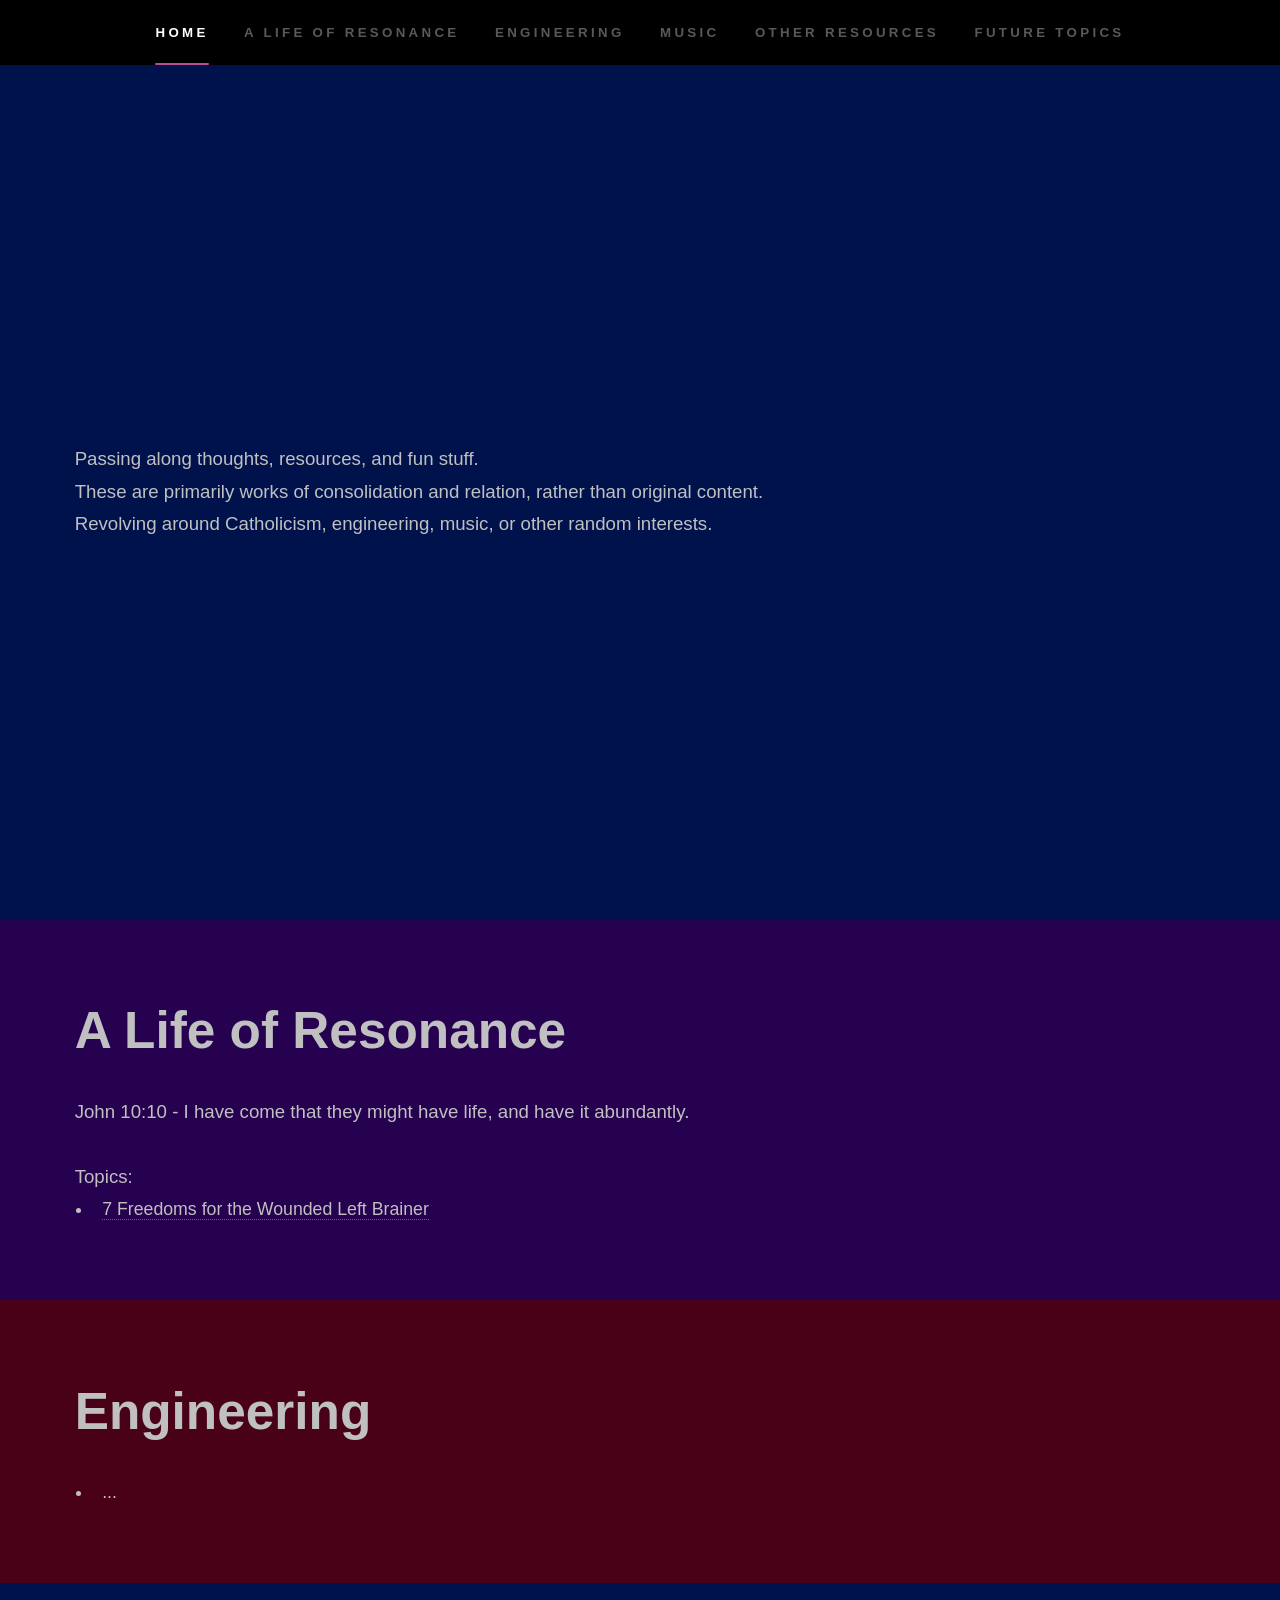
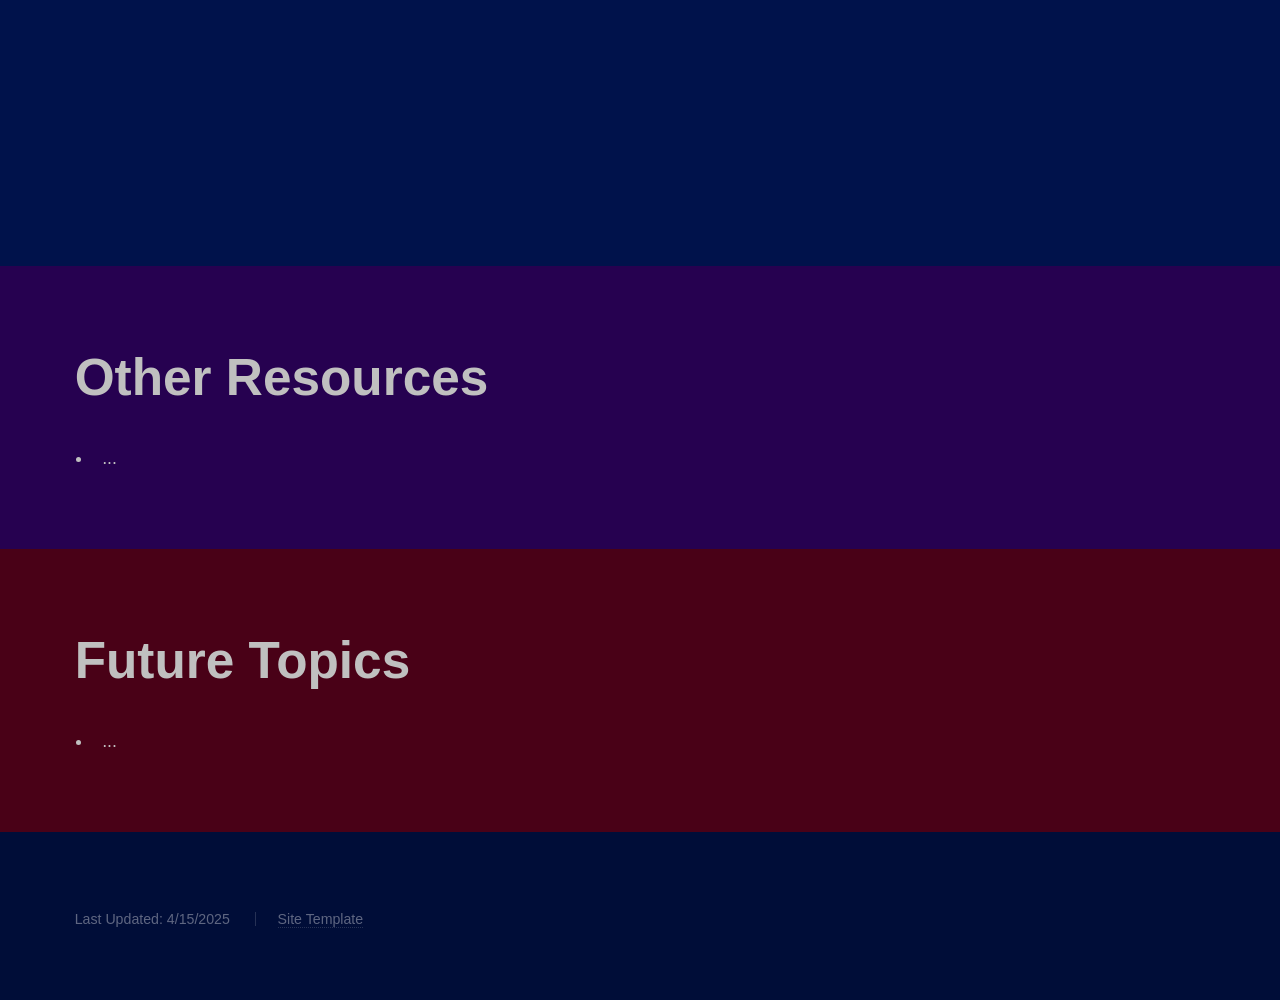
==== index.html @ bb95d7f4 "website skeleton" ====
<!DOCTYPE HTML>
<html>

<head>
    <title> Ben Pinzone </title>
    <meta charset="utf-8" />
    <meta name="viewport" content="width=device-width, initial-scale=1, user-scalable=no" />
    <link rel="stylesheet" href="assets/css/main.css" />
    <noscript><link rel="stylesheet" href="assets/css/noscript.css" /></noscript>
</head>

<body class="is-preload">

    <!-- Sidebar -->
    <section id="sidebar">
        <div class="inner">
            <nav>
                <ul>
                    <li><a href="#Home">Home</a></li>
                    <li><a href="#A_life_of_resonance">A Life of Resonance</a></li>
                    <li><a href="#Engineering">Engineering</a></li>
                    <li><a href="#Music">Music</a></li>
                    <li><a href="#Other_resources">Other Resources</a></li>
                    <li><a href="#Future_topics">Future Topics</a></li>
                </ul>
            </nav>
        </div>
    </section>

    <!-- Wrapper -->
    <div id="wrapper">

        <!-- Home -->
        <section id="Home" class="wrapper style2 fullscreen fade-up">
            <div class="inner">
                <p style="text-align:justify;">
                    Passing along thoughts, resources, and fun stuff.
                    <br> These are primarily works of consolidation and relation, rather than original content.
                    <br> Revolving around Catholicism, engineering, music, or other random interests.
                </p>
            </div>
        </section>

        <!-- A Life of Resonance -->
        <section id="A_life_of_resonance" class="wrapper style1 spotlights">
            <div class="inner">

                <h1>A Life of Resonance</h1>
                John 10:10 - I have come that they might have life, and have it abundantly.
                <br>
                <br> Topics:
                <ul>
                    <li>
                        <a target="_blank" href="./a_life_of_resonance/7_freedoms_for_the_wounded_left_brainer/index.html">
							7 Freedoms for the Wounded Left Brainer
						</a>
                    </li>
                </ul>

            </div>
        </section>

        <!-- Engineering -->
        <section id="Engineering" class="wrapper style3 fade-up">
            <div class="inner">
                <h1>Engineering</h1>

                <ul>
                    <li>...</li>
                </ul>

            </div>
        </section>

        <!-- Music -->
        <section id="Music" class="wrapper style2 fade-up">
            <div class="inner">
                <h1>Music</h3>

                    <ul>
                        <li>...</li>
                    </ul>

            </div>
        </section>

        <!-- Other Resources -->
        <section id="Other_resources" class="wrapper style1 fade-up">
            <div class="inner">
                <h1>Other Resources</h3>

                    <ul>
                        <li>...</li>
                    </ul>

            </div>
        </section>

        <!-- Future Tops -->
        <section id="Future_topics" class="wrapper style3 fade-up">
            <div class="inner">
                <h1>Future Topics</h3>

                    <ul>
                        <li>...</li>
                    </ul>

            </div>
        </section>


    </div>

    <!-- Footer -->
    <footer id="footer" class="wrapper style2-alt">
        <div class="inner">
            <ul class="menu">
                <li>Last Updated: 4/15/2025</li>
                <li> <a target="_blank" href="https://html5up.net/hyperspace"> Site Template </a> </li>
            </ul>
        </div>
    </footer>

    <!-- Scripts -->
    <script src="assets/js/jquery.min.js"></script>
    <script src="assets/js/jquery.scrollex.min.js"></script>
    <script src="assets/js/jquery.scrolly.min.js"></script>
    <script src="assets/js/browser.min.js"></script>
    <script src="assets/js/breakpoints.min.js"></script>
    <script src="assets/js/util.js"></script>
    <script src="assets/js/main.js"></script>

</body>

</html>
---- assets/css/main.css ----
@import url(font-awesome.min.css);

/*
	Hyperspace by HTML5 UP
	html5up.net | @ajlkn
	Free for personal and commercial use under the CCA 3.0 license (html5up.net/license)
*/

html, body, div, span, applet, object,
iframe, h1, h2, h3, h4, h5, h6, p, blockquote,
pre, a, abbr, acronym, address, big, cite,
code, del, dfn, em, img, ins, kbd, q, s, samp,
small, strike, strong, sub, sup, tt, var, b,
u, i, center, dl, dt, dd, ol, ul, li, fieldset,
form, label, legend, table, caption, tbody,
tfoot, thead, tr, th, td, article, aside,
canvas, details, embed, figure, figcaption,
footer, header, hgroup, menu, nav, output, ruby,
section, summary, time, mark, audio, video {
	margin: 0;
	padding: 0;
	border: 0;
	font-size: 100%;
	font: inherit;
	vertical-align: baseline;}

li{
	font-size:95%;
}
p {
	text-align: justify
}

article, aside, details, figcaption, figure,
footer, header, hgroup, menu, nav, section {
	display: block;}

body {
	line-height: 1;
}

ol, ul {
	list-style: none;
}

blockquote, q {
	quotes: none;
}

	blockquote:before, blockquote:after, q:before, q:after {
		content: '';
		content: none;
	}

table {
	border-collapse: collapse;
	border-spacing: 0;
}

body {
	-webkit-text-size-adjust: none;
}

mark {
	background-color: transparent;
	color: inherit;
}

input::-moz-focus-inner {
	border: 0;
	padding: 0;
}

input, select, textarea {
	-moz-appearance: none;
	-webkit-appearance: none;
	-ms-appearance: none;
	appearance: none;
}

/* Basic */

	@-ms-viewport {
		width: device-width;
	}

	body {
		-ms-overflow-style: scrollbar;
	}

	@media screen and (max-width: 480px) {

		html, body {
			min-width: 320px;
		}

	}

	html {
		box-sizing: border-box;
	}

	*, *:before, *:after {
		box-sizing: inherit;
	}

	body {
		background: #000000;
	}

		body.is-preload *, body.is-preload *:before, body.is-preload *:after {
			-moz-animation: none !important;
			-webkit-animation: none !important;
			-ms-animation: none !important;
			animation: none !important;
			-moz-transition: none !important;
			-webkit-transition: none !important;
			-ms-transition: none !important;
			transition: none !important;
		}

/* Type */
/* BODY FONT Color */
	body, input, select, textarea {
		color: #c0c0c0;
		font-family: Arial, Helvetica, sans-serif;
		font-size: 16.5pt;
		font-weight: normal;
		line-height: 1.75;
	}

		@media screen and (max-width: 1680px) {

			body, input, select, textarea {
				font-size: 15pt;
			}

		}

		@media screen and (max-width: 1280px) {

			body, input, select, textarea {
				font-size: 14pt;
			}

		}

		@media screen and (max-width: 360px) {

			body, input, select, textarea {
				font-size: 13pt;
			}

		}

	a {
		-moz-transition: color 0.2s ease, border-bottom-color 0.2s ease;
		-webkit-transition: color 0.2s ease, border-bottom-color 0.2s ease;
		-ms-transition: color 0.2s ease, border-bottom-color 0.2s ease;
		transition: color 0.2s ease, border-bottom-color 0.2s ease;
		border-bottom: dotted 1px rgba(255, 255, 255, 0.35);
		color: inherit;
		text-decoration: none;
	}

		a:hover {
			border-bottom-color: transparent;
			color: #ffffff;
		}

	strong, b {
		color: #c0c0c0;
		font-weight: bold;
	}

	em, i {
		font-style: italic;
	}

	p {
		margin: 0 0 2em 0;
	}

	h1, h2, h3, h4, h5, h6 {
		color: #c0c0c0;
		font-weight: bold;
		line-height: 1.5;
		margin: 0 0 0.5em 0;
	}

		h1 a, h2 a, h3 a, h4 a, h5 a, h6 a {
			color: inherit;
			text-decoration: none;
		}

	h1 {
		font-size: 2.75em;
	}

		h1.major {
			margin: 0 0 1.3em 0;
			position: relative;
			padding-bottom: 0.35em;
		}

			h1.major:after {
				background-image: -moz-linear-gradient(to right, #5e42a6, #b74e91);
				background-image: -webkit-linear-gradient(to right, #5e42a6, #b74e91);
				background-image: -ms-linear-gradient(to right, #5e42a6, #b74e91);
				background-image: linear-gradient(to right, #5e42a6, #b74e91);
				-moz-transition: max-width 0.2s ease;
				-webkit-transition: max-width 0.2s ease;
				-ms-transition: max-width 0.2s ease;
				transition: max-width 0.2s ease;
				border-radius: 0.2em;
				bottom: 0;
				content: '';
				height: 0.05em;
				position: absolute;
				right: 0;
				width: 100%;
			}

	h2 {
		font-size: 1.5em;
	}

	h3 {
		font-size: 1.1em;
	}

	h4 {
		font-size: 1em;
	}

	h5 {
		font-size: 0.8em;
	}

	h6 {
		font-size: 0.6em;
	}

	@media screen and (max-width: 736px) {

		h1 {
			font-size: 2em;
		}

		h2 {
			font-size: 1.25em;
		}

		h3 {
			font-size: 1em;
		}

		h4 {
			font-size: 0.8em;
		}

		h5 {
			font-size: 0.6em;
		}

		h6 {
			font-size: 0.6em;
		}

	}

	sub {
		font-size: 0.8em;
		position: relative;
		top: 0.5em;
	}

	sup {
		font-size: 0.8em;
		position: relative;
		top: -0.5em;
	}

	blockquote {
		border-left: solid 4px rgba(255, 255, 255, 0.15);
		font-style: italic;
		margin: 0 0 2em 0;
		padding: 0.5em 0 0.5em 2em;
	}

	code {
		background: rgba(255, 255, 255, 0.05);
		border-radius: 0.25em;
		border: solid 1px rgba(255, 255, 255, 0.15);
		font-family: "Courier New", monospace;
		font-size: 0.9em;
		margin: 0 0.25em;
		padding: 0.25em 0.65em;
	}

	pre {
		-webkit-overflow-scrolling: touch;
		font-family: "Courier New", monospace;
		font-size: 0.9em;
		margin: 0 0 2em 0;
	}

		pre code {
			display: block;
			line-height: 1.75em;
			padding: 1em 1.5em;
			overflow-x: auto;
		}

	hr {
		border: 0;
		border-bottom: solid 1px rgba(255, 255, 255, 0.15);
		margin: 2em 0;
	}

		hr.major {
			margin: 3em 0;
		}

	.align-left {
		text-align: left;
	}

	.align-center {
		text-align: center;
	}

	.align-right {
		text-align: right;
	}

/* Row */

	.row {
		display: flex;
		flex-wrap: wrap;
		box-sizing: border-box;
		align-items: stretch;
	}

		.row > * {
			box-sizing: border-box;
		}

		.row.gtr-uniform > * > :last-child {
			margin-bottom: 0;
		}

		.row.aln-left {
			justify-content: flex-start;
		}

		.row.aln-center {
			justify-content: center;
		}

		.row.aln-right {
			justify-content: flex-end;
		}

		.row.aln-top {
			align-items: flex-start;
		}

		.row.aln-middle {
			align-items: center;
		}

		.row.aln-bottom {
			align-items: flex-end;
		}

		.row > .imp {
			order: -1;
		}

		.row > .col-1 {
			width: 8.3333333333%;
		}

		.row > .off-1 {
			margin-left: 8.3333333333%;
		}

		.row > .col-2 {
			width: 16.6666666667%;
		}

		.row > .off-2 {
			margin-left: 16.6666666667%;
		}

		.row > .col-3 {
			width: 25%;
		}

		.row > .off-3 {
			margin-left: 25%;
		}

		.row > .col-4 {
			width: 33.3333333333%;
		}

		.row > .off-4 {
			margin-left: 33.3333333333%;
		}

		.row > .col-5 {
			width: 41.6666666667%;
		}

		.row > .off-5 {
			margin-left: 41.6666666667%;
		}

		.row > .col-6 {
			width: 50%;
		}

		.row > .off-6 {
			margin-left: 50%;
		}

		.row > .col-7 {
			width: 58.3333333333%;
		}

		.row > .off-7 {
			margin-left: 58.3333333333%;
		}

		.row > .col-8 {
			width: 66.6666666667%;
		}

		.row > .off-8 {
			margin-left: 66.6666666667%;
		}

		.row > .col-9 {
			width: 75%;
		}

		.row > .off-9 {
			margin-left: 75%;
		}

		.row > .col-10 {
			width: 83.3333333333%;
		}

		.row > .off-10 {
			margin-left: 83.3333333333%;
		}

		.row > .col-11 {
			width: 91.6666666667%;
		}

		.row > .off-11 {
			margin-left: 91.6666666667%;
		}

		.row > .col-12 {
			width: 100%;
		}

		.row > .off-12 {
			margin-left: 100%;
		}

		.row.gtr-0 {
			margin-top: 0;
			margin-left: 0em;
		}

			.row.gtr-0 > * {
				padding: 0 0 0 0em;
			}

			.row.gtr-0.gtr-uniform {
				margin-top: 0em;
			}

				.row.gtr-0.gtr-uniform > * {
					padding-top: 0em;
				}

		.row.gtr-25 {
			margin-top: 0;
			margin-left: -0.375em;
		}

			.row.gtr-25 > * {
				padding: 0 0 0 0.375em;
			}

			.row.gtr-25.gtr-uniform {
				margin-top: -0.375em;
			}

				.row.gtr-25.gtr-uniform > * {
					padding-top: 0.375em;
				}

		.row.gtr-50 {
			margin-top: 0;
			margin-left: -0.75em;
		}

			.row.gtr-50 > * {
				padding: 0 0 0 0.75em;
			}

			.row.gtr-50.gtr-uniform {
				margin-top: -0.75em;
			}

				.row.gtr-50.gtr-uniform > * {
					padding-top: 0.75em;
				}

		.row {
			margin-top: 0;
			margin-left: -1.5em;
		}

			.row > * {
				padding: 0 0 0 1.5em;
			}

			.row.gtr-uniform {
				margin-top: -1.5em;
			}

				.row.gtr-uniform > * {
					padding-top: 1.5em;
				}

		.row.gtr-150 {
			margin-top: 0;
			margin-left: -2.25em;
		}

			.row.gtr-150 > * {
				padding: 0 0 0 2.25em;
			}

			.row.gtr-150.gtr-uniform {
				margin-top: -2.25em;
			}

				.row.gtr-150.gtr-uniform > * {
					padding-top: 2.25em;
				}

		.row.gtr-200 {
			margin-top: 0;
			margin-left: -3em;
		}

			.row.gtr-200 > * {
				padding: 0 0 0 3em;
			}

			.row.gtr-200.gtr-uniform {
				margin-top: -3em;
			}

				.row.gtr-200.gtr-uniform > * {
					padding-top: 3em;
				}

		@media screen and (max-width: 1680px) {

			.row {
				display: flex;
				flex-wrap: wrap;
				box-sizing: border-box;
				align-items: stretch;
			}

				.row > * {
					box-sizing: border-box;
				}

				.row.gtr-uniform > * > :last-child {
					margin-bottom: 0;
				}

				.row.aln-left {
					justify-content: flex-start;
				}

				.row.aln-center {
					justify-content: center;
				}

				.row.aln-right {
					justify-content: flex-end;
				}

				.row.aln-top {
					align-items: flex-start;
				}

				.row.aln-middle {
					align-items: center;
				}

				.row.aln-bottom {
					align-items: flex-end;
				}

				.row > .imp-xlarge {
					order: -1;
				}

				.row > .col-1-xlarge {
					width: 8.3333333333%;
				}

				.row > .off-1-xlarge {
					margin-left: 8.3333333333%;
				}

				.row > .col-2-xlarge {
					width: 16.6666666667%;
				}

				.row > .off-2-xlarge {
					margin-left: 16.6666666667%;
				}

				.row > .col-3-xlarge {
					width: 25%;
				}

				.row > .off-3-xlarge {
					margin-left: 25%;
				}

				.row > .col-4-xlarge {
					width: 33.3333333333%;
				}

				.row > .off-4-xlarge {
					margin-left: 33.3333333333%;
				}

				.row > .col-5-xlarge {
					width: 41.6666666667%;
				}

				.row > .off-5-xlarge {
					margin-left: 41.6666666667%;
				}

				.row > .col-6-xlarge {
					width: 50%;
				}

				.row > .off-6-xlarge {
					margin-left: 50%;
				}

				.row > .col-7-xlarge {
					width: 58.3333333333%;
				}

				.row > .off-7-xlarge {
					margin-left: 58.3333333333%;
				}

				.row > .col-8-xlarge {
					width: 66.6666666667%;
				}

				.row > .off-8-xlarge {
					margin-left: 66.6666666667%;
				}

				.row > .col-9-xlarge {
					width: 75%;
				}

				.row > .off-9-xlarge {
					margin-left: 75%;
				}

				.row > .col-10-xlarge {
					width: 83.3333333333%;
				}

				.row > .off-10-xlarge {
					margin-left: 83.3333333333%;
				}

				.row > .col-11-xlarge {
					width: 91.6666666667%;
				}

				.row > .off-11-xlarge {
					margin-left: 91.6666666667%;
				}

				.row > .col-12-xlarge {
					width: 100%;
				}

				.row > .off-12-xlarge {
					margin-left: 100%;
				}

				.row.gtr-0 {
					margin-top: 0;
					margin-left: 0em;
				}

					.row.gtr-0 > * {
						padding: 0 0 0 0em;
					}

					.row.gtr-0.gtr-uniform {
						margin-top: 0em;
					}

						.row.gtr-0.gtr-uniform > * {
							padding-top: 0em;
						}

				.row.gtr-25 {
					margin-top: 0;
					margin-left: -0.375em;
				}

					.row.gtr-25 > * {
						padding: 0 0 0 0.375em;
					}

					.row.gtr-25.gtr-uniform {
						margin-top: -0.375em;
					}

						.row.gtr-25.gtr-uniform > * {
							padding-top: 0.375em;
						}

				.row.gtr-50 {
					margin-top: 0;
					margin-left: -0.75em;
				}

					.row.gtr-50 > * {
						padding: 0 0 0 0.75em;
					}

					.row.gtr-50.gtr-uniform {
						margin-top: -0.75em;
					}

						.row.gtr-50.gtr-uniform > * {
							padding-top: 0.75em;
						}

				.row {
					margin-top: 0;
					margin-left: -1.5em;
				}

					.row > * {
						padding: 0 0 0 1.5em;
					}

					.row.gtr-uniform {
						margin-top: -1.5em;
					}

						.row.gtr-uniform > * {
							padding-top: 1.5em;
						}

				.row.gtr-150 {
					margin-top: 0;
					margin-left: -2.25em;
				}

					.row.gtr-150 > * {
						padding: 0 0 0 2.25em;
					}

					.row.gtr-150.gtr-uniform {
						margin-top: -2.25em;
					}

						.row.gtr-150.gtr-uniform > * {
							padding-top: 2.25em;
						}

				.row.gtr-200 {
					margin-top: 0;
					margin-left: -3em;
				}

					.row.gtr-200 > * {
						padding: 0 0 0 3em;
					}

					.row.gtr-200.gtr-uniform {
						margin-top: -3em;
					}

						.row.gtr-200.gtr-uniform > * {
							padding-top: 3em;
						}

		}

		@media screen and (max-width: 1280px) {

			.row {
				display: flex;
				flex-wrap: wrap;
				box-sizing: border-box;
				align-items: stretch;
			}

				.row > * {
					box-sizing: border-box;
				}

				.row.gtr-uniform > * > :last-child {
					margin-bottom: 0;
				}

				.row.aln-left {
					justify-content: flex-start;
				}

				.row.aln-center {
					justify-content: center;
				}

				.row.aln-right {
					justify-content: flex-end;
				}

				.row.aln-top {
					align-items: flex-start;
				}

				.row.aln-middle {
					align-items: center;
				}

				.row.aln-bottom {
					align-items: flex-end;
				}

				.row > .imp-large {
					order: -1;
				}

				.row > .col-1-large {
					width: 8.3333333333%;
				}

				.row > .off-1-large {
					margin-left: 8.3333333333%;
				}

				.row > .col-2-large {
					width: 16.6666666667%;
				}

				.row > .off-2-large {
					margin-left: 16.6666666667%;
				}

				.row > .col-3-large {
					width: 25%;
				}

				.row > .off-3-large {
					margin-left: 25%;
				}

				.row > .col-4-large {
					width: 33.3333333333%;
				}

				.row > .off-4-large {
					margin-left: 33.3333333333%;
				}

				.row > .col-5-large {
					width: 41.6666666667%;
				}

				.row > .off-5-large {
					margin-left: 41.6666666667%;
				}

				.row > .col-6-large {
					width: 50%;
				}

				.row > .off-6-large {
					margin-left: 50%;
				}

				.row > .col-7-large {
					width: 58.3333333333%;
				}

				.row > .off-7-large {
					margin-left: 58.3333333333%;
				}

				.row > .col-8-large {
					width: 66.6666666667%;
				}

				.row > .off-8-large {
					margin-left: 66.6666666667%;
				}

				.row > .col-9-large {
					width: 75%;
				}

				.row > .off-9-large {
					margin-left: 75%;
				}

				.row > .col-10-large {
					width: 83.3333333333%;
				}

				.row > .off-10-large {
					margin-left: 83.3333333333%;
				}

				.row > .col-11-large {
					width: 91.6666666667%;
				}

				.row > .off-11-large {
					margin-left: 91.6666666667%;
				}

				.row > .col-12-large {
					width: 100%;
				}

				.row > .off-12-large {
					margin-left: 100%;
				}

				.row.gtr-0 {
					margin-top: 0;
					margin-left: 0em;
				}

					.row.gtr-0 > * {
						padding: 0 0 0 0em;
					}

					.row.gtr-0.gtr-uniform {
						margin-top: 0em;
					}

						.row.gtr-0.gtr-uniform > * {
							padding-top: 0em;
						}

				.row.gtr-25 {
					margin-top: 0;
					margin-left: -0.375em;
				}

					.row.gtr-25 > * {
						padding: 0 0 0 0.375em;
					}

					.row.gtr-25.gtr-uniform {
						margin-top: -0.375em;
					}

						.row.gtr-25.gtr-uniform > * {
							padding-top: 0.375em;
						}

				.row.gtr-50 {
					margin-top: 0;
					margin-left: -0.75em;
				}

					.row.gtr-50 > * {
						padding: 0 0 0 0.75em;
					}

					.row.gtr-50.gtr-uniform {
						margin-top: -0.75em;
					}

						.row.gtr-50.gtr-uniform > * {
							padding-top: 0.75em;
						}

				.row {
					margin-top: 0;
					margin-left: -1.5em;
				}

					.row > * {
						padding: 0 0 0 1.5em;
					}

					.row.gtr-uniform {
						margin-top: -1.5em;
					}

						.row.gtr-uniform > * {
							padding-top: 1.5em;
						}

				.row.gtr-150 {
					margin-top: 0;
					margin-left: -2.25em;
				}

					.row.gtr-150 > * {
						padding: 0 0 0 2.25em;
					}

					.row.gtr-150.gtr-uniform {
						margin-top: -2.25em;
					}

						.row.gtr-150.gtr-uniform > * {
							padding-top: 2.25em;
						}

				.row.gtr-200 {
					margin-top: 0;
					margin-left: -3em;
				}

					.row.gtr-200 > * {
						padding: 0 0 0 3em;
					}

					.row.gtr-200.gtr-uniform {
						margin-top: -3em;
					}

						.row.gtr-200.gtr-uniform > * {
							padding-top: 3em;
						}

		}

		@media screen and (max-width: 980px) {

			.row {
				display: flex;
				flex-wrap: wrap;
				box-sizing: border-box;
				align-items: stretch;
			}

				.row > * {
					box-sizing: border-box;
				}

				.row.gtr-uniform > * > :last-child {
					margin-bottom: 0;
				}

				.row.aln-left {
					justify-content: flex-start;
				}

				.row.aln-center {
					justify-content: center;
				}

				.row.aln-right {
					justify-content: flex-end;
				}

				.row.aln-top {
					align-items: flex-start;
				}

				.row.aln-middle {
					align-items: center;
				}

				.row.aln-bottom {
					align-items: flex-end;
				}

				.row > .imp-medium {
					order: -1;
				}

				.row > .col-1-medium {
					width: 8.3333333333%;
				}

				.row > .off-1-medium {
					margin-left: 8.3333333333%;
				}

				.row > .col-2-medium {
					width: 16.6666666667%;
				}

				.row > .off-2-medium {
					margin-left: 16.6666666667%;
				}

				.row > .col-3-medium {
					width: 25%;
				}

				.row > .off-3-medium {
					margin-left: 25%;
				}

				.row > .col-4-medium {
					width: 33.3333333333%;
				}

				.row > .off-4-medium {
					margin-left: 33.3333333333%;
				}

				.row > .col-5-medium {
					width: 41.6666666667%;
				}

				.row > .off-5-medium {
					margin-left: 41.6666666667%;
				}

				.row > .col-6-medium {
					width: 50%;
				}

				.row > .off-6-medium {
					margin-left: 50%;
				}

				.row > .col-7-medium {
					width: 58.3333333333%;
				}

				.row > .off-7-medium {
					margin-left: 58.3333333333%;
				}

				.row > .col-8-medium {
					width: 66.6666666667%;
				}

				.row > .off-8-medium {
					margin-left: 66.6666666667%;
				}

				.row > .col-9-medium {
					width: 75%;
				}

				.row > .off-9-medium {
					margin-left: 75%;
				}

				.row > .col-10-medium {
					width: 83.3333333333%;
				}

				.row > .off-10-medium {
					margin-left: 83.3333333333%;
				}

				.row > .col-11-medium {
					width: 91.6666666667%;
				}

				.row > .off-11-medium {
					margin-left: 91.6666666667%;
				}

				.row > .col-12-medium {
					width: 100%;
				}

				.row > .off-12-medium {
					margin-left: 100%;
				}

				.row.gtr-0 {
					margin-top: 0;
					margin-left: 0em;
				}

					.row.gtr-0 > * {
						padding: 0 0 0 0em;
					}

					.row.gtr-0.gtr-uniform {
						margin-top: 0em;
					}

						.row.gtr-0.gtr-uniform > * {
							padding-top: 0em;
						}

				.row.gtr-25 {
					margin-top: 0;
					margin-left: -0.375em;
				}

					.row.gtr-25 > * {
						padding: 0 0 0 0.375em;
					}

					.row.gtr-25.gtr-uniform {
						margin-top: -0.375em;
					}

						.row.gtr-25.gtr-uniform > * {
							padding-top: 0.375em;
						}

				.row.gtr-50 {
					margin-top: 0;
					margin-left: -0.75em;
				}

					.row.gtr-50 > * {
						padding: 0 0 0 0.75em;
					}

					.row.gtr-50.gtr-uniform {
						margin-top: -0.75em;
					}

						.row.gtr-50.gtr-uniform > * {
							padding-top: 0.75em;
						}

				.row {
					margin-top: 0;
					margin-left: -1.5em;
				}

					.row > * {
						padding: 0 0 0 1.5em;
					}

					.row.gtr-uniform {
						margin-top: -1.5em;
					}

						.row.gtr-uniform > * {
							padding-top: 1.5em;
						}

				.row.gtr-150 {
					margin-top: 0;
					margin-left: -2.25em;
				}

					.row.gtr-150 > * {
						padding: 0 0 0 2.25em;
					}

					.row.gtr-150.gtr-uniform {
						margin-top: -2.25em;
					}

						.row.gtr-150.gtr-uniform > * {
							padding-top: 2.25em;
						}

				.row.gtr-200 {
					margin-top: 0;
					margin-left: -3em;
				}

					.row.gtr-200 > * {
						padding: 0 0 0 3em;
					}

					.row.gtr-200.gtr-uniform {
						margin-top: -3em;
					}

						.row.gtr-200.gtr-uniform > * {
							padding-top: 3em;
						}

		}

		@media screen and (max-width: 736px) {

			.row {
				display: flex;
				flex-wrap: wrap;
				box-sizing: border-box;
				align-items: stretch;
			}

				.row > * {
					box-sizing: border-box;
				}

				.row.gtr-uniform > * > :last-child {
					margin-bottom: 0;
				}

				.row.aln-left {
					justify-content: flex-start;
				}

				.row.aln-center {
					justify-content: center;
				}

				.row.aln-right {
					justify-content: flex-end;
				}

				.row.aln-top {
					align-items: flex-start;
				}

				.row.aln-middle {
					align-items: center;
				}

				.row.aln-bottom {
					align-items: flex-end;
				}

				.row > .imp-small {
					order: -1;
				}

				.row > .col-1-small {
					width: 8.3333333333%;
				}

				.row > .off-1-small {
					margin-left: 8.3333333333%;
				}

				.row > .col-2-small {
					width: 16.6666666667%;
				}

				.row > .off-2-small {
					margin-left: 16.6666666667%;
				}

				.row > .col-3-small {
					width: 25%;
				}

				.row > .off-3-small {
					margin-left: 25%;
				}

				.row > .col-4-small {
					width: 33.3333333333%;
				}

				.row > .off-4-small {
					margin-left: 33.3333333333%;
				}

				.row > .col-5-small {
					width: 41.6666666667%;
				}

				.row > .off-5-small {
					margin-left: 41.6666666667%;
				}

				.row > .col-6-small {
					width: 50%;
				}

				.row > .off-6-small {
					margin-left: 50%;
				}

				.row > .col-7-small {
					width: 58.3333333333%;
				}

				.row > .off-7-small {
					margin-left: 58.3333333333%;
				}

				.row > .col-8-small {
					width: 66.6666666667%;
				}

				.row > .off-8-small {
					margin-left: 66.6666666667%;
				}

				.row > .col-9-small {
					width: 75%;
				}

				.row > .off-9-small {
					margin-left: 75%;
				}

				.row > .col-10-small {
					width: 83.3333333333%;
				}

				.row > .off-10-small {
					margin-left: 83.3333333333%;
				}

				.row > .col-11-small {
					width: 91.6666666667%;
				}

				.row > .off-11-small {
					margin-left: 91.6666666667%;
				}

				.row > .col-12-small {
					width: 100%;
				}

				.row > .off-12-small {
					margin-left: 100%;
				}

				.row.gtr-0 {
					margin-top: 0;
					margin-left: 0em;
				}

					.row.gtr-0 > * {
						padding: 0 0 0 0em;
					}

					.row.gtr-0.gtr-uniform {
						margin-top: 0em;
					}

						.row.gtr-0.gtr-uniform > * {
							padding-top: 0em;
						}

				.row.gtr-25 {
					margin-top: 0;
					margin-left: -0.375em;
				}

					.row.gtr-25 > * {
						padding: 0 0 0 0.375em;
					}

					.row.gtr-25.gtr-uniform {
						margin-top: -0.375em;
					}

						.row.gtr-25.gtr-uniform > * {
							padding-top: 0.375em;
						}

				.row.gtr-50 {
					margin-top: 0;
					margin-left: -0.75em;
				}

					.row.gtr-50 > * {
						padding: 0 0 0 0.75em;
					}

					.row.gtr-50.gtr-uniform {
						margin-top: -0.75em;
					}

						.row.gtr-50.gtr-uniform > * {
							padding-top: 0.75em;
						}

				.row {
					margin-top: 0;
					margin-left: -1.5em;
				}

					.row > * {
						padding: 0 0 0 1.5em;
					}

					.row.gtr-uniform {
						margin-top: -1.5em;
					}

						.row.gtr-uniform > * {
							padding-top: 1.5em;
						}

				.row.gtr-150 {
					margin-top: 0;
					margin-left: -2.25em;
				}

					.row.gtr-150 > * {
						padding: 0 0 0 2.25em;
					}

					.row.gtr-150.gtr-uniform {
						margin-top: -2.25em;
					}

						.row.gtr-150.gtr-uniform > * {
							padding-top: 2.25em;
						}

				.row.gtr-200 {
					margin-top: 0;
					margin-left: -3em;
				}

					.row.gtr-200 > * {
						padding: 0 0 0 3em;
					}

					.row.gtr-200.gtr-uniform {
						margin-top: -3em;
					}

						.row.gtr-200.gtr-uniform > * {
							padding-top: 3em;
						}

		}

		@media screen and (max-width: 480px) {

			.row {
				display: flex;
				flex-wrap: wrap;
				box-sizing: border-box;
				align-items: stretch;
			}

				.row > * {
					box-sizing: border-box;
				}

				.row.gtr-uniform > * > :last-child {
					margin-bottom: 0;
				}

				.row.aln-left {
					justify-content: flex-start;
				}

				.row.aln-center {
					justify-content: center;
				}

				.row.aln-right {
					justify-content: flex-end;
				}

				.row.aln-top {
					align-items: flex-start;
				}

				.row.aln-middle {
					align-items: center;
				}

				.row.aln-bottom {
					align-items: flex-end;
				}

				.row > .imp-xsmall {
					order: -1;
				}

				.row > .col-1-xsmall {
					width: 8.3333333333%;
				}

				.row > .off-1-xsmall {
					margin-left: 8.3333333333%;
				}

				.row > .col-2-xsmall {
					width: 16.6666666667%;
				}

				.row > .off-2-xsmall {
					margin-left: 16.6666666667%;
				}

				.row > .col-3-xsmall {
					width: 25%;
				}

				.row > .off-3-xsmall {
					margin-left: 25%;
				}

				.row > .col-4-xsmall {
					width: 33.3333333333%;
				}

				.row > .off-4-xsmall {
					margin-left: 33.3333333333%;
				}

				.row > .col-5-xsmall {
					width: 41.6666666667%;
				}

				.row > .off-5-xsmall {
					margin-left: 41.6666666667%;
				}

				.row > .col-6-xsmall {
					width: 50%;
				}

				.row > .off-6-xsmall {
					margin-left: 50%;
				}

				.row > .col-7-xsmall {
					width: 58.3333333333%;
				}

				.row > .off-7-xsmall {
					margin-left: 58.3333333333%;
				}

				.row > .col-8-xsmall {
					width: 66.6666666667%;
				}

				.row > .off-8-xsmall {
					margin-left: 66.6666666667%;
				}

				.row > .col-9-xsmall {
					width: 75%;
				}

				.row > .off-9-xsmall {
					margin-left: 75%;
				}

				.row > .col-10-xsmall {
					width: 83.3333333333%;
				}

				.row > .off-10-xsmall {
					margin-left: 83.3333333333%;
				}

				.row > .col-11-xsmall {
					width: 91.6666666667%;
				}

				.row > .off-11-xsmall {
					margin-left: 91.6666666667%;
				}

				.row > .col-12-xsmall {
					width: 100%;
				}

				.row > .off-12-xsmall {
					margin-left: 100%;
				}

				.row.gtr-0 {
					margin-top: 0;
					margin-left: 0em;
				}

					.row.gtr-0 > * {
						padding: 0 0 0 0em;
					}

					.row.gtr-0.gtr-uniform {
						margin-top: 0em;
					}

						.row.gtr-0.gtr-uniform > * {
							padding-top: 0em;
						}

				.row.gtr-25 {
					margin-top: 0;
					margin-left: -0.375em;
				}

					.row.gtr-25 > * {
						padding: 0 0 0 0.375em;
					}

					.row.gtr-25.gtr-uniform {
						margin-top: -0.375em;
					}

						.row.gtr-25.gtr-uniform > * {
							padding-top: 0.375em;
						}

				.row.gtr-50 {
					margin-top: 0;
					margin-left: -0.75em;
				}

					.row.gtr-50 > * {
						padding: 0 0 0 0.75em;
					}

					.row.gtr-50.gtr-uniform {
						margin-top: -0.75em;
					}

						.row.gtr-50.gtr-uniform > * {
							padding-top: 0.75em;
						}

				.row {
					margin-top: 0;
					margin-left: -1.5em;
				}

					.row > * {
						padding: 0 0 0 1.5em;
					}

					.row.gtr-uniform {
						margin-top: -1.5em;
					}

						.row.gtr-uniform > * {
							padding-top: 1.5em;
						}

				.row.gtr-150 {
					margin-top: 0;
					margin-left: -2.25em;
				}

					.row.gtr-150 > * {
						padding: 0 0 0 2.25em;
					}

					.row.gtr-150.gtr-uniform {
						margin-top: -2.25em;
					}

						.row.gtr-150.gtr-uniform > * {
							padding-top: 2.25em;
						}

				.row.gtr-200 {
					margin-top: 0;
					margin-left: -3em;
				}

					.row.gtr-200 > * {
						padding: 0 0 0 3em;
					}

					.row.gtr-200.gtr-uniform {
						margin-top: -3em;
					}

						.row.gtr-200.gtr-uniform > * {
							padding-top: 3em;
						}

		}

/* Box */

	.box {
		border-radius: 0.25em;
		border: solid 1px rgba(255, 255, 255, 0.15);
		margin-bottom: 2em;
		padding: 1.5em;
	}

		.box > :last-child,
		.box > :last-child > :last-child,
		.box > :last-child > :last-child > :last-child {
			margin-bottom: 0;
		}

		.box.alt {
			border: 0;
			border-radius: 0;
			padding: 0;
		}

/* Button */

	input[type="submit"],
	input[type="reset"],
	input[type="button"],
	button,
	.button {
		-moz-appearance: none;
		-webkit-appearance: none;
		-ms-appearance: none;
		appearance: none;
		-moz-transition: border-color 0.2s ease;
		-webkit-transition: border-color 0.2s ease;
		-ms-transition: border-color 0.2s ease;
		transition: border-color 0.2s ease;
		background-color: transparent;
		border: solid 1px !important;
		border-color: rgba(255, 255, 255, 0.673) !important;
		border-radius: 3em;
		color: #dadadae5 !important;
		cursor: pointer;
		display: inline-block;
		font-size: 0.6em;
		font-weight: bold;
		height: calc(4.75em + 2px);
		letter-spacing: 0.25em;
		line-height: 4.75em;
		outline: 0;
		padding: 0 3.75em;
		position: relative;
		text-align: center;
		text-decoration: none;
		text-transform: uppercase;
		white-space: nowrap;
	}

		input[type="submit"]:after,
		input[type="reset"]:after,
		input[type="button"]:after,
		button:after,
		.button:after {
			-moz-transform: scale(0.25);
			-webkit-transform: scale(0.25);
			-ms-transform: scale(0.25);
			transform: scale(0.25);
			pointer-events: none;
			-moz-transition: opacity 0.2s ease, -moz-transform 0.2s ease;
			-webkit-transition: opacity 0.2s ease, -webkit-transform 0.2s ease;
			-ms-transition: opacity 0.2s ease, -ms-transform 0.2s ease;
			transition: opacity 0.2s ease, transform 0.2s ease;
			background: #ffffff;
			border-radius: 3em;
			content: '';
			height: 100%;
			left: 0;
			opacity: 0;
			position: absolute;
			top: 0;
			width: 100%;
		}

		input[type="submit"].icon:before,
		input[type="reset"].icon:before,
		input[type="button"].icon:before,
		button.icon:before,
		.button.icon:before {
			margin-right: 0.75em;
		}

		input[type="submit"].fit,
		input[type="reset"].fit,
		input[type="button"].fit,
		button.fit,
		.button.fit {
			width: 100%;
		}

		input[type="submit"].small,
		input[type="reset"].small,
		input[type="button"].small,
		button.small,
		.button.small {
			font-size: 0.55em;
		}

		input[type="submit"].large,
		input[type="reset"].large,
		input[type="button"].large,
		button.large,
		.button.large {
			font-size: 0.8em;
		}

		input[type="submit"].primary,
		input[type="reset"].primary,
		input[type="button"].primary,
		button.primary,
		.button.primary {
			background-color: #ffffff;
			color: #312450 !important;
		}

			input[type="submit"].primary:after,
			input[type="reset"].primary:after,
			input[type="button"].primary:after,
			button.primary:after,
			.button.primary:after {
				display: none;
			}

		input[type="submit"].disabled, input[type="submit"]:disabled,
		input[type="reset"].disabled,
		input[type="reset"]:disabled,
		input[type="button"].disabled,
		input[type="button"]:disabled,
		button.disabled,
		button:disabled,
		.button.disabled,
		.button:disabled {
			cursor: default;
			opacity: 0.5;
			pointer-events: none;
		}

		input[type="submit"]:hover,
		input[type="reset"]:hover,
		input[type="button"]:hover,
		button:hover,
		.button:hover {
			border-color: rgba(255, 255, 255, 0.55) !important;
		}

			input[type="submit"]:hover:after,
			input[type="reset"]:hover:after,
			input[type="button"]:hover:after,
			button:hover:after,
			.button:hover:after {
				opacity: 0.05;
				-moz-transform: scale(1);
				-webkit-transform: scale(1);
				-ms-transform: scale(1);
				transform: scale(1);
			}

			input[type="submit"]:hover:active,
			input[type="reset"]:hover:active,
			input[type="button"]:hover:active,
			button:hover:active,
			.button:hover:active {
				border-color: #ffffff !important;
			}

				input[type="submit"]:hover:active:after,
				input[type="reset"]:hover:active:after,
				input[type="button"]:hover:active:after,
				button:hover:active:after,
				.button:hover:active:after {
					opacity: 0.1;
				}

/* Features */

	.features {
		display: -moz-flex;
		display: -webkit-flex;
		display: -ms-flex;
		display: flex;
		-moz-flex-wrap: wrap;
		-webkit-flex-wrap: wrap;
		-ms-flex-wrap: wrap;
		flex-wrap: wrap;
		border-radius: 0.25em;
		border: solid 1px rgba(255, 255, 255, 0.15);
		background: rgba(255, 255, 255, 0.05);
		margin: 0 0 2em 0;
	}

		.features section {
			padding: 3.5em 3em 1em 7em ;
			width: 50%;
			border-top: solid 1px rgba(255, 255, 255, 0.15);
			position: relative;
		}

			.features section:nth-child(-n + 2) {
				border-top-width: 0;
			}

			.features section:nth-child(2n) {
				border-left: solid 1px rgba(255, 255, 255, 0.15);
			}

			.features section .icon {
				-moz-transition: opacity 0.5s ease, -moz-transform 0.5s ease;
				-webkit-transition: opacity 0.5s ease, -webkit-transform 0.5s ease;
				-ms-transition: opacity 0.5s ease, -ms-transform 0.5s ease;
				transition: opacity 0.5s ease, transform 0.5s ease;
				-moz-transition-delay: 1s;
				-webkit-transition-delay: 1s;
				-ms-transition-delay: 1s;
				transition-delay: 1s;
				-moz-transform: scale(1);
				-webkit-transform: scale(1);
				-ms-transform: scale(1);
				transform: scale(1);
				position: absolute;
				left: 3em;
				top: 3em;
				opacity: 1;
			}

			.features section:nth-child(1) .icon {
				-moz-transition-delay: 0.15s;
				-webkit-transition-delay: 0.15s;
				-ms-transition-delay: 0.15s;
				transition-delay: 0.15s;
			}

			.features section:nth-child(2) .icon {
				-moz-transition-delay: 0.3s;
				-webkit-transition-delay: 0.3s;
				-ms-transition-delay: 0.3s;
				transition-delay: 0.3s;
			}

			.features section:nth-child(3) .icon {
				-moz-transition-delay: 0.45s;
				-webkit-transition-delay: 0.45s;
				-ms-transition-delay: 0.45s;
				transition-delay: 0.45s;
			}

			.features section:nth-child(4) .icon {
				-moz-transition-delay: 0.6s;
				-webkit-transition-delay: 0.6s;
				-ms-transition-delay: 0.6s;
				transition-delay: 0.6s;
			}

			.features section:nth-child(5) .icon {
				-moz-transition-delay: 0.75s;
				-webkit-transition-delay: 0.75s;
				-ms-transition-delay: 0.75s;
				transition-delay: 0.75s;
			}

			.features section:nth-child(6) .icon {
				-moz-transition-delay: 0.9s;
				-webkit-transition-delay: 0.9s;
				-ms-transition-delay: 0.9s;
				transition-delay: 0.9s;
			}

			.features section:nth-child(7) .icon {
				-moz-transition-delay: 1.05s;
				-webkit-transition-delay: 1.05s;
				-ms-transition-delay: 1.05s;
				transition-delay: 1.05s;
			}

			.features section:nth-child(8) .icon {
				-moz-transition-delay: 1.2s;
				-webkit-transition-delay: 1.2s;
				-ms-transition-delay: 1.2s;
				transition-delay: 1.2s;
			}

			.features section:nth-child(9) .icon {
				-moz-transition-delay: 1.35s;
				-webkit-transition-delay: 1.35s;
				-ms-transition-delay: 1.35s;
				transition-delay: 1.35s;
			}

			.features section:nth-child(10) .icon {
				-moz-transition-delay: 1.5s;
				-webkit-transition-delay: 1.5s;
				-ms-transition-delay: 1.5s;
				transition-delay: 1.5s;
			}

			.features section:nth-child(11) .icon {
				-moz-transition-delay: 1.65s;
				-webkit-transition-delay: 1.65s;
				-ms-transition-delay: 1.65s;
				transition-delay: 1.65s;
			}

			.features section:nth-child(12) .icon {
				-moz-transition-delay: 1.8s;
				-webkit-transition-delay: 1.8s;
				-ms-transition-delay: 1.8s;
				transition-delay: 1.8s;
			}

			.features section:nth-child(13) .icon {
				-moz-transition-delay: 1.95s;
				-webkit-transition-delay: 1.95s;
				-ms-transition-delay: 1.95s;
				transition-delay: 1.95s;
			}

			.features section:nth-child(14) .icon {
				-moz-transition-delay: 2.1s;
				-webkit-transition-delay: 2.1s;
				-ms-transition-delay: 2.1s;
				transition-delay: 2.1s;
			}

			.features section:nth-child(15) .icon {
				-moz-transition-delay: 2.25s;
				-webkit-transition-delay: 2.25s;
				-ms-transition-delay: 2.25s;
				transition-delay: 2.25s;
			}

			.features section:nth-child(16) .icon {
				-moz-transition-delay: 2.4s;
				-webkit-transition-delay: 2.4s;
				-ms-transition-delay: 2.4s;
				transition-delay: 2.4s;
			}

			.features section:nth-child(17) .icon {
				-moz-transition-delay: 2.55s;
				-webkit-transition-delay: 2.55s;
				-ms-transition-delay: 2.55s;
				transition-delay: 2.55s;
			}

			.features section:nth-child(18) .icon {
				-moz-transition-delay: 2.7s;
				-webkit-transition-delay: 2.7s;
				-ms-transition-delay: 2.7s;
				transition-delay: 2.7s;
			}

			.features section:nth-child(19) .icon {
				-moz-transition-delay: 2.85s;
				-webkit-transition-delay: 2.85s;
				-ms-transition-delay: 2.85s;
				transition-delay: 2.85s;
			}

			.features section:nth-child(20) .icon {
				-moz-transition-delay: 3s;
				-webkit-transition-delay: 3s;
				-ms-transition-delay: 3s;
				transition-delay: 3s;
			}

		.features.inactive section .icon {
			-moz-transform: scale(0.5);
			-webkit-transform: scale(0.5);
			-ms-transform: scale(0.5);
			transform: scale(0.5);
			opacity: 0;
		}

		@media screen and (max-width: 980px) {

			.features {
				display: block;
			}

				.features section {
					border-top-width: 1px !important;
					border-left-width: 0 !important;
					width: 100%;
				}

					.features section:first-child {
						border-top-width: 0 !important;
					}

		}

		@media screen and (max-width: 736px) {

			.features section {
				padding: 2.5em 1.5em 0.1em 5.5em ;
			}

				.features section .icon {
					left: 1.5em;
					top: 2em;
				}

		}

		@media screen and (max-width: 480px) {

			.features section {
				padding: 2em 1.5em 0.1em 1.5em ;
			}

				.features section .icon {
					left: 0;
					position: relative;
					top: 0;
				}

		}

/* Form */

	form {
		margin: 0 0 2em 0;
	}

		form > :last-child {
			margin-bottom: 0;
		}

		form > .fields {
			display: -moz-flex;
			display: -webkit-flex;
			display: -ms-flex;
			display: flex;
			-moz-flex-wrap: wrap;
			-webkit-flex-wrap: wrap;
			-ms-flex-wrap: wrap;
			flex-wrap: wrap;
			width: calc(100% + 3em);
			margin: -1.5em 0 2em -1.5em;
		}

			form > .fields > .field {
				-moz-flex-grow: 0;
				-webkit-flex-grow: 0;
				-ms-flex-grow: 0;
				flex-grow: 0;
				-moz-flex-shrink: 0;
				-webkit-flex-shrink: 0;
				-ms-flex-shrink: 0;
				flex-shrink: 0;
				padding: 1.5em 0 0 1.5em;
				width: calc(100% - 1.5em);
			}

				form > .fields > .field.half {
					width: calc(50% - 0.75em);
				}

				form > .fields > .field.third {
					width: calc(100%/3 - 0.5em);
				}

				form > .fields > .field.quarter {
					width: calc(25% - 0.375em);
				}

		@media screen and (max-width: 480px) {

			form > .fields {
				width: calc(100% + 3em);
				margin: -1.5em 0 2em -1.5em;
			}

				form > .fields > .field {
					padding: 1.5em 0 0 1.5em;
					width: calc(100% - 1.5em);
				}

					form > .fields > .field.half {
						width: calc(100% - 1.5em);
					}

					form > .fields > .field.third {
						width: calc(100% - 1.5em);
					}

					form > .fields > .field.quarter {
						width: calc(100% - 1.5em);
					}

		}

	label {
		color: #ffffff;
		font-weight: bold;
		line-height: 1.5;
		margin: 0 0 0.7em 0;
		display: block;
		font-size: 1.1em;
	}

	input[type="text"],
	input[type="password"],
	input[type="email"],
	input[type="tel"],
	select,
	textarea {
		-moz-appearance: none;
		-webkit-appearance: none;
		-ms-appearance: none;
		appearance: none;
		background: rgba(255, 255, 255, 0.05);
		border-radius: 0.25em;
		border: none;
		border: solid 1px rgba(255, 255, 255, 0.15);
		color: inherit;
		display: block;
		outline: 0;
		padding: 0 1em;
		text-decoration: none;
		width: 100%;
	}

		input[type="text"]:invalid,
		input[type="password"]:invalid,
		input[type="email"]:invalid,
		input[type="tel"]:invalid,
		select:invalid,
		textarea:invalid {
			box-shadow: none;
		}

		input[type="text"]:focus,
		input[type="password"]:focus,
		input[type="email"]:focus,
		input[type="tel"]:focus,
		select:focus,
		textarea:focus {
			border-color: #ffffff;
			box-shadow: 0 0 0 1px #ffffff;
		}

	select {
		background-image: url("data:image/svg+xml;charset=utf8,%3Csvg xmlns='http://www.w3.org/2000/svg' width='40' height='40' preserveAspectRatio='none' viewBox='0 0 40 40'%3E%3Cpath d='M9.4,12.3l10.4,10.4l10.4-10.4c0.2-0.2,0.5-0.4,0.9-0.4c0.3,0,0.6,0.1,0.9,0.4l3.3,3.3c0.2,0.2,0.4,0.5,0.4,0.9 c0,0.4-0.1,0.6-0.4,0.9L20.7,31.9c-0.2,0.2-0.5,0.4-0.9,0.4c-0.3,0-0.6-0.1-0.9-0.4L4.3,17.3c-0.2-0.2-0.4-0.5-0.4-0.9 c0-0.4,0.1-0.6,0.4-0.9l3.3-3.3c0.2-0.2,0.5-0.4,0.9-0.4S9.1,12.1,9.4,12.3z' fill='rgba(255, 255, 255, 0.15)' /%3E%3C/svg%3E");
		background-size: 1.25rem;
		background-repeat: no-repeat;
		background-position: calc(100% - 1rem) center;
		height: 2.75em;
		padding-right: 2.75em;
		text-overflow: ellipsis;
	}

		select option {
			color: #ffffff;
			background: #312450;
		}

		select:focus::-ms-value {
			background-color: transparent;
		}

		select::-ms-expand {
			display: none;
		}

	input[type="text"],
	input[type="password"],
	input[type="email"],
	select {
		height: 2.75em;
	}

	textarea {
		padding: 0.75em 1em;
	}

		body.is-ie textarea {
			min-height: 10em;
		}

	input[type="checkbox"],
	input[type="radio"] {
		-moz-appearance: none;
		-webkit-appearance: none;
		-ms-appearance: none;
		appearance: none;
		display: block;
		float: left;
		margin-right: -2em;
		opacity: 0;
		width: 1em;
		z-index: -1;
	}

		input[type="checkbox"] + label,
		input[type="radio"] + label {
			text-decoration: none;
			color: rgba(255, 255, 255, 0.55);
			cursor: pointer;
			display: inline-block;
			font-size: 1em;
			font-weight: normal;
			padding-left: 2.4em;
			padding-right: 0.75em;
			position: relative;
		}

			input[type="checkbox"] + label:before,
			input[type="radio"] + label:before {
				-moz-osx-font-smoothing: grayscale;
				-webkit-font-smoothing: antialiased;
				font-family: FontAwesome;
				font-style: normal;
				font-weight: normal;
				text-transform: none !important;
			}

			input[type="checkbox"] + label:before,
			input[type="radio"] + label:before {
				background: rgba(255, 255, 255, 0.05);
				border-radius: 0.25em;
				border: solid 1px rgba(255, 255, 255, 0.15);
				content: '';
				display: inline-block;
				height: 1.65em;
				left: 0;
				line-height: 1.58125em;
				position: absolute;
				text-align: center;
				top: 0;
				width: 1.65em;
			}

		input[type="checkbox"]:checked + label:before,
		input[type="radio"]:checked + label:before {
			background: #ffffff;
			border-color: #ffffff;
			color: #b74e91;
			content: '\f00c';
		}

		input[type="checkbox"]:focus + label:before,
		input[type="radio"]:focus + label:before {
			border-color: #ffffff;
			box-shadow: 0 0 0 1px #ffffff;
		}

	input[type="checkbox"] + label:before {
		border-radius: 0.25em;
	}

	input[type="radio"] + label:before {
		border-radius: 100%;
	}

	::-webkit-input-placeholder {
		color: rgba(255, 255, 255, 0.35) !important;
		opacity: 1.0;
	}

	:-moz-placeholder {
		color: rgba(255, 255, 255, 0.35) !important;
		opacity: 1.0;
	}

	::-moz-placeholder {
		color: rgba(255, 255, 255, 0.35) !important;
		opacity: 1.0;
	}

	:-ms-input-placeholder {
		color: rgba(255, 255, 255, 0.35) !important;
		opacity: 1.0;
	}

/* Icon */

	.icon {
		text-decoration: none;
		border-bottom: none;
		position: relative;
	}

		.icon:before {
			-moz-osx-font-smoothing: grayscale;
			-webkit-font-smoothing: antialiased;
			font-family: FontAwesome;
			font-style: normal;
			font-weight: normal;
			text-transform: none !important;
		}

		.icon > .label {
			display: none;
		}

		.icon.major {
			width: 2.5em;
			height: 2.5em;
			display: block;
			background: #ffffff;
			border-radius: 100%;
			color: #312450;
			text-align: center;
			line-height: 2.5em;
			margin: 0 0 1.3em 0;
		}

			.icon.major:before {
				font-size: 1.25em;
			}

				.wrapper.style1 .icon.major:before {
					color: #5e42a6;
				}

				.wrapper.style1-alt .icon.major:before {
					color: #493382;
				}

				.wrapper.style2 .icon.major:before {
					color: #5052b5;
				}

				.wrapper.style2-alt .icon.major:before {
					color: #3e4094;
				}

				.wrapper.style3 .icon.major:before {
					color: #b74e91;
				}

				.wrapper.style3-alt .icon.major:before {
					color: #953d75;
				}

/* Image */

	.image {
		border-radius: 0.25em;
		border: 0;
		display: inline-block;
		position: relative;
	}

		.image img {
			border-radius: 0.25em;
			display: block;
		}

		.image.left, .image.right {
			max-width: 40%;
		}

			.image.left img, .image.right img {
				width: 100%;
			}

		.image.left {
			float: left;
			margin: 0 1.5em 1em 0;
			top: 0.25em;
		}

		.image.right {
			float: right;
			margin: 0 0 1em 1.5em;
			top: 0.25em;
		}

		.image.fit {
			display: block;
			margin: 0 0 2em 0;
			width: 100%;
		}

			.image.fit img {
				width: 100%;
			}

		.image.main {
			display: block;
			margin: 0 0 3em 0;
			width: 100%;
		}

			.image.main img {
				width: 100%;
			}

/* List */

	ol {
		list-style: decimal;
		margin: 0 0 2em 0;
		padding-left: 1.25em;
	}

		ol li {
			padding-left: 0.25em;
		}

	ul {
		list-style: disc;
		margin: 0 0 2em 0;
		padding-left: 1em;
	}

		ul li {
			padding-left: 0.5em;
		}

		ul.alt {
			list-style: none;
			padding-left: 0;
		}

			ul.alt li {
				border-top: solid 1px rgba(255, 255, 255, 0.15);
				padding: 0.5em 0;
			}

				ul.alt li:first-child {
					border-top: 0;
					padding-top: 0;
				}

	dl {
		margin: 0 0 2em 0;
	}

		dl dt {
			display: block;
			font-weight: bold;
			margin: 0 0 1em 0;
		}

		dl dd {
			margin-left: 2em;
		}

/* Actions */

	ul.actions {
		display: -moz-flex;
		display: -webkit-flex;
		display: -ms-flex;
		display: flex;
		cursor: default;
		list-style: none;
		margin-left: -1em;
		padding-left: 0;
	}

		ul.actions li {
			padding: 0 0 0 1em;
			vertical-align: middle;
		}

		ul.actions.special {
			-moz-justify-content: center;
			-webkit-justify-content: center;
			-ms-justify-content: center;
			justify-content: center;
			width: 100%;
			margin-left: 0;
		}

			ul.actions.special li:first-child {
				padding-left: 0;
			}

		ul.actions.stacked {
			-moz-flex-direction: column;
			-webkit-flex-direction: column;
			-ms-flex-direction: column;
			flex-direction: column;
			margin-left: 0;
		}

			ul.actions.stacked li {
				padding: 1.3em 0 0 0;
			}

				ul.actions.stacked li:first-child {
					padding-top: 0;
				}

		ul.actions.fit {
			width: calc(100% + 1em);
		}

			ul.actions.fit li {
				-moz-flex-grow: 1;
				-webkit-flex-grow: 1;
				-ms-flex-grow: 1;
				flex-grow: 1;
				-moz-flex-shrink: 1;
				-webkit-flex-shrink: 1;
				-ms-flex-shrink: 1;
				flex-shrink: 1;
				width: 100%;
			}

				ul.actions.fit li > * {
					width: 100%;
				}

			ul.actions.fit.stacked {
				width: 100%;
			}

		@media screen and (max-width: 480px) {

			ul.actions:not(.fixed) {
				-moz-flex-direction: column;
				-webkit-flex-direction: column;
				-ms-flex-direction: column;
				flex-direction: column;
				margin-left: 0;
				width: 100% !important;
			}

				ul.actions:not(.fixed) li {
					-moz-flex-grow: 1;
					-webkit-flex-grow: 1;
					-ms-flex-grow: 1;
					flex-grow: 1;
					-moz-flex-shrink: 1;
					-webkit-flex-shrink: 1;
					-ms-flex-shrink: 1;
					flex-shrink: 1;
					padding: 1em 0 0 0;
					text-align: center;
					width: 100%;
				}

					ul.actions:not(.fixed) li > * {
						width: 100%;
					}

					ul.actions:not(.fixed) li:first-child {
						padding-top: 0;
					}

					ul.actions:not(.fixed) li input[type="submit"],
					ul.actions:not(.fixed) li input[type="reset"],
					ul.actions:not(.fixed) li input[type="button"],
					ul.actions:not(.fixed) li button,
					ul.actions:not(.fixed) li .button {
						width: 100%;
					}

						ul.actions:not(.fixed) li input[type="submit"].icon:before,
						ul.actions:not(.fixed) li input[type="reset"].icon:before,
						ul.actions:not(.fixed) li input[type="button"].icon:before,
						ul.actions:not(.fixed) li button.icon:before,
						ul.actions:not(.fixed) li .button.icon:before {
							margin-left: -0.5rem;
						}

		}

/* Contact */

	ul.contact {
		list-style: none;
		padding: 0;
	}

		ul.contact > li {
			padding: 0;
			margin: 1.5em 0 0 0;
		}

			ul.contact > li:first-child {
				margin-top: 0;
			}

/* Icons */

	ul.icons {
		cursor: default;
		list-style: none;
		padding-left: 0;
	}

		ul.icons li {
			display: inline-block;
			padding: 0 0.75em 0 0;
		}

			ul.icons li:last-child {
				padding-right: 0;
			}

			ul.icons li > a, ul.icons li > span {
				border: 0;
				text-decoration: none;
			}

				ul.icons li > a:before, ul.icons li > span:before {
					-moz-osx-font-smoothing: grayscale;
					-webkit-font-smoothing: antialiased;
					font-family: FontAwesome;
					font-style: normal;
					font-weight: normal;
					text-transform: none !important;
				}

				ul.icons li > a .label, ul.icons li > span .label {
					display: none;
				}

/* Menu */

	ul.menu {
		list-style: none;
		padding: 0;
	}

		ul.menu > li {
			border-left: solid 1px rgba(255, 255, 255, 0.15);
			display: inline-block;
			line-height: 1;
			margin-left: 1.5em;
			padding: 0 0 0 1.5em;
		}

			ul.menu > li:first-child {
				border-left: 0;
				margin: 0;
				padding-left: 0;
			}

		@media screen and (max-width: 480px) {

			ul.menu > li {
				border-left: 0;
				display: block;
				line-height: inherit;
				margin: 0.5em 0 0 0;
				padding-left: 0;
			}

		}

/* Section/Article */

	section.special, article.special {
		text-align: center;
	}

	header p {
		color: rgba(255, 255, 255, 0.35);
		position: relative;
		margin: 0 0 1.5em 0;
	}

	header h2 + p {
		font-size: 1.25em;
		margin-top: -1em;
		line-height: 1.5em;
	}

	header h3 + p {
		font-size: 1.1em;
		margin-top: -0.8em;
		line-height: 1.5em;
	}

	header h4 + p,
	header h5 + p,
	header h6 + p {
		font-size: 0.9em;
		margin-top: -0.6em;
		line-height: 1.5em;
	}

/* Split */

	.split {
		display: -moz-flex;
		display: -webkit-flex;
		display: -ms-flex;
		display: flex;
	}

		.split > * {
			width: calc(50% - 2.5em);
		}

		.split > :nth-child(2n - 1) {
			padding-right: 2.5em;
			border-right: solid 1px rgba(255, 255, 255, 0.15);
		}

		.split > :nth-child(2n) {
			padding-left: 2.5em;
		}

		.split.style1 > :nth-child(2n - 1) {
			width: calc(66.66666% - 2.5em);
		}

		.split.style1 > :nth-child(2n) {
			width: calc(33.33333% - 2.5em);
		}

		@media screen and (max-width: 1680px) {

			.split > * {
				width: calc(50% - 2em);
			}

			.split > :nth-child(2n - 1) {
				padding-right: 2em;
			}

			.split > :nth-child(2n) {
				padding-left: 2em;
			}

			.split.style1 > :nth-child(2n - 1) {
				width: calc(66.66666% - 2em);
			}

			.split.style1 > :nth-child(2n) {
				width: calc(33.33333% - 2em);
			}

		}

		@media screen and (max-width: 980px) {

			.split {
				display: block;
			}

				.split > * {
					border-top: solid 1px rgba(255, 255, 255, 0.15);
					margin: 4em 0 0 0;
					padding: 4em 0 0 0;
					width: 100% !important;
				}

				.split > :nth-child(2n - 1) {
					border-right: 0;
					padding-right: 0;
				}

				.split > :nth-child(2n) {
					padding-left: 0;
				}

				.split > :first-child {
					border-top: 0;
					margin-top: 0;
					padding-top: 0;
				}

		}

		@media screen and (max-width: 736px) {

			.split > * {
				margin: 3em 0 0 0;
				padding: 3em 0 0 0;
			}

		}

/* Spotlights */

	.spotlights > section {
		display: -moz-flex;
		display: -webkit-flex;
		display: -ms-flex;
		display: flex;
		-moz-flex-direction: row;
		-webkit-flex-direction: row;
		-ms-flex-direction: row;
		flex-direction: row;
		min-height: 22.5em;
	}

		body.is-ie .spotlights > section {
			min-height: 0;
		}

		.spotlights > section > .image {
			background-position: center center;
			background-size: cover;
			border-radius: 0;
			display: block;
			position: relative;
			width: 25em;
		}

			.spotlights > section > .image img {
				border-radius: 0;
				display: block;
			}

			.spotlights > section > .image:before {
				-moz-transition: opacity 1s ease;
				-webkit-transition: opacity 1s ease;
				-ms-transition: opacity 1s ease;
				transition: opacity 1s ease;
				background: rgba(49, 36, 80, 0.9);
				content: '';
				display: block;
				height: 100%;
				left: 0;
				opacity: 0;
				position: absolute;
				top: 0;
				width: 100%;
			}

		.spotlights > section > .content {
			padding: 4em 5em 2em 5em ;
			display: -moz-flex;
			display: -webkit-flex;
			display: -ms-flex;
			display: flex;
			-moz-flex-direction: column;
			-webkit-flex-direction: column;
			-ms-flex-direction: column;
			flex-direction: column;
			-moz-justify-content: center;
			-webkit-justify-content: center;
			-ms-justify-content: center;
			justify-content: center;
			width: 50em;
			-ms-flex: 1;
		}

			.spotlights > section > .content > .inner {
				-moz-transform: translateX(0) translateY(0);
				-webkit-transform: translateX(0) translateY(0);
				-ms-transform: translateX(0) translateY(0);
				transform: translateX(0) translateY(0);
				-moz-transition: opacity 1s ease, -moz-transform 1s ease;
				-webkit-transition: opacity 1s ease, -webkit-transform 1s ease;
				-ms-transition: opacity 1s ease, -ms-transform 1s ease;
				transition: opacity 1s ease, transform 1s ease;
				opacity: 1;
			}

		.spotlights > section:nth-child(2) {
			background-color: rgba(0, 0, 0, 0.05);
		}

		.spotlights > section:nth-child(3) {
			background-color: rgba(0, 0, 0, 0.1);
		}

		.spotlights > section.inactive > .image:before, body.is-preload .spotlights > section > .image:before {
			opacity: 1;
		}

		.spotlights > section.inactive > .content > .inner, body.is-preload .spotlights > section > .content > .inner {
			-moz-transform: translateX(-1em);
			-webkit-transform: translateX(-1em);
			-ms-transform: translateX(-1em);
			transform: translateX(-1em);
			opacity: 0;
		}

		@media screen and (max-width: 1680px) {

			.spotlights > section > .content {
				padding: 4em 4em 2em 4em ;
			}

		}

		@media screen and (max-width: 980px) {

			.spotlights > section {
				display: block;
			}

				.spotlights > section > .image {
					width: 100%;
					height: 50vh;
				}

				.spotlights > section > .content {
					width: 100%;
				}

				.spotlights > section.inactive > .content > .inner, body.is-preload .spotlights > section > .content > .inner {
					-moz-transform: translateY(1em);
					-webkit-transform: translateY(1em);
					-ms-transform: translateY(1em);
					transform: translateY(1em);
				}

		}

		@media screen and (max-width: 736px) {

			.spotlights > section > .image {
				height: 50vh;
				min-height: 15em;
			}

			.spotlights > section > .content {
				padding: 3em 2em 1em 2em ;
			}

		}

/* Table */

	.table-wrapper {
		-webkit-overflow-scrolling: touch;
		overflow-x: auto;
	}

	table {
		margin: 0 0 2em 0;
		width: 100%;
	}

		table tbody tr {
			border: solid 0px rgba(255, 255, 255, 0.15);
			border-left: 0;
			border-right: 0;
		}

		table td {
			padding: 0.2em 0.2em;
		}

		table th {
			color: #ffffff;
			font-size: 1em;
			font-weight: bold;
			padding: 0 0.75em 0.75em 0.75em;
			text-align: left;
		}

		table thead {
			border-bottom: solid 2px rgba(255, 255, 255, 0.15);
		}

		table tfoot {
			border-top: solid 2px rgba(255, 255, 255, 0.15);
		}

		table.alt {
			border-collapse: separate;
		}

			table.alt tbody tr td {
				border: solid 1px rgba(255, 255, 255, 0.15);
				border-left-width: 0;
				border-top-width: 0;
			}

				table.alt tbody tr td:first-child {
					border-left-width: 1px;
				}

			table.alt tbody tr:first-child td {
				border-top-width: 1px;
			}

			table.alt thead {
				border-bottom: 0;
			}

			table.alt tfoot {
				border-top: 0;
			}

/* Wrapper */

	.wrapper {
		position: relative;
	}

		.wrapper > .inner {
			padding: 5em 5em 3em 5em ;
			max-width: 100%;
			width: 75em;
		}

			@media screen and (max-width: 1680px) {

				.wrapper > .inner {
					padding: 4em 4em 2em 4em ;
				}

			}

			@media screen and (max-width: 1280px) {

				.wrapper > .inner {
					width: 100%;
				}

			}

			@media screen and (max-width: 736px) {

				.wrapper > .inner {
					padding: 3em 2em 1em 2em ;
				}

			}

		.wrapper.alt {
			background-color: #261c3e;
		}

		/* MAIN COLORS */
		.wrapper.style1 {
			background-color: #260150;
		}

		.wrapper.style1-alt {
			background-color: #1c013b;
		}

		.wrapper.style2 {
			background-color: #00124b;
		}

		.wrapper.style2-alt {
			background-color: #000d38;
		}

		.wrapper.style3 {
			background-color: #490117;
		}

		.wrapper.style3-alt {
			background-color: #6d0121;
		}

		.wrapper.fullscreen {
			display: -moz-flex;
			display: -webkit-flex;
			display: -ms-flex;
			display: flex;
			-moz-flex-direction: column;
			-webkit-flex-direction: column;
			-ms-flex-direction: column;
			flex-direction: column;
			-moz-justify-content: center;
			-webkit-justify-content: center;
			-ms-justify-content: center;
			justify-content: center;
			min-height: 100vh;
		}

			body.is-ie .wrapper.fullscreen {
				height: 100vh;
			}

			@media screen and (max-width: 1280px) {

				.wrapper.fullscreen {
					min-height: calc(100vh - 2.5em);
				}

					body.is-ie .wrapper.fullscreen {
						height: calc(100vh - 2.5em);
					}

			}

			@media screen and (max-width: 736px) {

				.wrapper.fullscreen {
					padding: 2em 0;
					min-height: 0;
				}

					body.is-ie .wrapper.fullscreen {
						height: auto;
					}

			}

		.wrapper.fade-up > .inner {
			-moz-transform: translateY(0);
			-webkit-transform: translateY(0);
			-ms-transform: translateY(0);
			transform: translateY(0);
			-moz-transition: opacity 1s ease, -moz-transform 1s ease;
			-webkit-transition: opacity 1s ease, -webkit-transform 1s ease;
			-ms-transition: opacity 1s ease, -ms-transform 1s ease;
			transition: opacity 1s ease, transform 1s ease;
			opacity: 1.0;
		}

		.wrapper.fade-up.inactive > .inner, body.is-preload .wrapper.fade-up > .inner {
			opacity: 0;
			-moz-transform: translateY(1em);
			-webkit-transform: translateY(1em);
			-ms-transform: translateY(1em);
			transform: translateY(1em);
		}

		.wrapper.fade-down > .inner {
			-moz-transform: translateY(0);
			-webkit-transform: translateY(0);
			-ms-transform: translateY(0);
			transform: translateY(0);
			-moz-transition: opacity 1s ease, -moz-transform 1s ease;
			-webkit-transition: opacity 1s ease, -webkit-transform 1s ease;
			-ms-transition: opacity 1s ease, -ms-transform 1s ease;
			transition: opacity 1s ease, transform 1s ease;
			opacity: 1.0;
		}

		.wrapper.fade-down.inactive > .inner, body.is-preload .wrapper.fade-down > .inner {
			opacity: 0;
			-moz-transform: translateY(-1em);
			-webkit-transform: translateY(-1em);
			-ms-transform: translateY(-1em);
			transform: translateY(-1em);
		}

		.wrapper.fade > .inner {
			-moz-transition: opacity 1s ease;
			-webkit-transition: opacity 1s ease;
			-ms-transition: opacity 1s ease;
			transition: opacity 1s ease;
			opacity: 1.0;
		}

		.wrapper.fade.inactive > .inner, body.is-preload .wrapper.fade > .inner {
			opacity: 0;
		}

/* Header */

	#header {
		display: -moz-flex;
		display: -webkit-flex;
		display: -ms-flex;
		display: flex;
		background-color: #000000;
		cursor: default;
		padding: 1.75em 2em;
	}

		#header > .title {
			border: 0;
			color: #ffffff;
			display: block;
			font-size: 1.25em;
			font-weight: bold;
		}

		#header > nav {
			-moz-flex: 1;
			-webkit-flex: 1;
			-ms-flex: 1;
			flex: 1;
			text-align: right;
		}

			#header > nav > ul {
				margin: 0;
				padding: 0;
			}

				#header > nav > ul > li {
					display: inline-block;
					margin-left: 1.75em;
					padding: 0;
					vertical-align: middle;
				}

					#header > nav > ul > li:first-child {
						margin-left: 0;
					}

					#header > nav > ul > li a {
						border: 0;
						color: rgba(255, 255, 255, 0.35);
						display: inline-block;
						font-size: 0.6em;
						font-weight: bold;
						letter-spacing: 0.25em;
						text-transform: uppercase;
					}

						#header > nav > ul > li a:hover {
							color: rgba(255, 255, 255, 0.55);
						}

						#header > nav > ul > li a.active {
							color: #ffffff;
						}

		@media screen and (max-width: 736px) {

			#header {
				padding: 1em 2em;
			}

		}

		@media screen and (max-width: 480px) {

			#header {
				display: block;
				padding: 0 2em;
				text-align: left;
			}

				#header .title {
					font-size: 1.25em;
					padding: 1em 0;
				}

				#header > nav {
					border-top: solid 1px rgba(255, 255, 255, 0.15);
					text-align: inherit;
				}

					#header > nav > ul > li {
						margin-left: 1.5em;
					}

						#header > nav > ul > li a {
							height: 6em;
							line-height: 6em;
						}

		}

/* Wrapper (main) */

	#sidebar + #wrapper {
		margin-left: 18em;
	}

		@media screen and (max-width: 1280px) {

			#sidebar + #wrapper {
				margin-left: 0;
				padding-top: 3.5em;
			}

		}

		@media screen and (max-width: 736px) {

			#sidebar + #wrapper {
				padding-top: 0;
			}

		}

	#header + #wrapper > .wrapper > .inner {
		margin: 0 auto;
	}

/* Footer */

	#sidebar + #wrapper + #footer {
		margin-left: 18em;
	}

		@media screen and (max-width: 1280px) {

			#sidebar + #wrapper + #footer {
				margin-left: 0;
			}

		}

	#footer > .inner a {
		border-bottom-color: rgba(255, 255, 255, 0.15);
	}

		#footer > .inner a:hover {
			border-bottom-color: transparent;
		}

	#footer > .inner .menu {
		font-size: 0.8em;
		color: rgba(255, 255, 255, 0.37);
	}

	#header + #wrapper + #footer > .inner {
		margin: 0 auto;
	}

/* Sidebar */

	#sidebar {
		padding: 2.5em 2.5em 0.5em 2.5em ;
		background: #000000;
		cursor: default;
		height: 100vh;
		left: 0;
		overflow-x: hidden;
		overflow-y: auto;
		position: fixed;
		text-align: right;
		top: 0;
		width: 18em;
		z-index: 10000;
	}

		#sidebar > .inner {
			display: -moz-flex;
			display: -webkit-flex;
			display: -ms-flex;
			display: flex;
			-moz-flex-direction: column;
			-webkit-flex-direction: column;
			-ms-flex-direction: column;
			flex-direction: column;
			-moz-justify-content: center;
			-webkit-justify-content: center;
			-ms-justify-content: center;
			justify-content: center;
			-moz-transform: translateY(0);
			-webkit-transform: translateY(0);
			-ms-transform: translateY(0);
			transform: translateY(0);
			-moz-transition: opacity 1s ease;
			-webkit-transition: opacity 1s ease;
			-ms-transition: opacity 1s ease;
			transition: opacity 1s ease;
			min-height: 100%;
			opacity: 1;
			width: 100%;
		}

			body.is-ie #sidebar > .inner {
				height: 100%;
			}

		#sidebar nav > ul {
			list-style: none;
			padding: 0;
		}

			#sidebar nav > ul > li {
				-moz-transform: translateY(0);
				-webkit-transform: translateY(0);
				-ms-transform: translateY(0);
				transform: translateY(0);
				-moz-transition: opacity 0.15s ease, -moz-transform 0.75s ease;
				-webkit-transition: opacity 0.15s ease, -webkit-transform 0.75s ease;
				-ms-transition: opacity 0.15s ease, -ms-transform 0.75s ease;
				transition: opacity 0.15s ease, transform 0.75s ease;
				margin: 1.5em 0 0 0;
				opacity: 1;
				padding: 0;
				position: relative;
			}

				#sidebar nav > ul > li:first-child {
					margin: 0;
				}

				#sidebar nav > ul > li:nth-child(1) {
					-moz-transition-delay: 0.45s;
					-webkit-transition-delay: 0.45s;
					-ms-transition-delay: 0.45s;
					transition-delay: 0.45s;
				}

				#sidebar nav > ul > li:nth-child(2) {
					-moz-transition-delay: 0.65s;
					-webkit-transition-delay: 0.65s;
					-ms-transition-delay: 0.65s;
					transition-delay: 0.65s;
				}

				#sidebar nav > ul > li:nth-child(3) {
					-moz-transition-delay: 0.85s;
					-webkit-transition-delay: 0.85s;
					-ms-transition-delay: 0.85s;
					transition-delay: 0.85s;
				}

				#sidebar nav > ul > li:nth-child(4) {
					-moz-transition-delay: 1.05s;
					-webkit-transition-delay: 1.05s;
					-ms-transition-delay: 1.05s;
					transition-delay: 1.05s;
				}

				#sidebar nav > ul > li:nth-child(5) {
					-moz-transition-delay: 1.25s;
					-webkit-transition-delay: 1.25s;
					-ms-transition-delay: 1.25s;
					transition-delay: 1.25s;
				}

				#sidebar nav > ul > li:nth-child(6) {
					-moz-transition-delay: 1.45s;
					-webkit-transition-delay: 1.45s;
					-ms-transition-delay: 1.45s;
					transition-delay: 1.45s;
				}

				#sidebar nav > ul > li:nth-child(7) {
					-moz-transition-delay: 1.65s;
					-webkit-transition-delay: 1.65s;
					-ms-transition-delay: 1.65s;
					transition-delay: 1.65s;
				}

				#sidebar nav > ul > li:nth-child(8) {
					-moz-transition-delay: 1.85s;
					-webkit-transition-delay: 1.85s;
					-ms-transition-delay: 1.85s;
					transition-delay: 1.85s;
				}

				#sidebar nav > ul > li:nth-child(9) {
					-moz-transition-delay: 2.05s;
					-webkit-transition-delay: 2.05s;
					-ms-transition-delay: 2.05s;
					transition-delay: 2.05s;
				}

				#sidebar nav > ul > li:nth-child(10) {
					-moz-transition-delay: 2.25s;
					-webkit-transition-delay: 2.25s;
					-ms-transition-delay: 2.25s;
					transition-delay: 2.25s;
				}

				#sidebar nav > ul > li:nth-child(11) {
					-moz-transition-delay: 2.45s;
					-webkit-transition-delay: 2.45s;
					-ms-transition-delay: 2.45s;
					transition-delay: 2.45s;
				}

				#sidebar nav > ul > li:nth-child(12) {
					-moz-transition-delay: 2.65s;
					-webkit-transition-delay: 2.65s;
					-ms-transition-delay: 2.65s;
					transition-delay: 2.65s;
				}

				#sidebar nav > ul > li:nth-child(13) {
					-moz-transition-delay: 2.85s;
					-webkit-transition-delay: 2.85s;
					-ms-transition-delay: 2.85s;
					transition-delay: 2.85s;
				}

				#sidebar nav > ul > li:nth-child(14) {
					-moz-transition-delay: 3.05s;
					-webkit-transition-delay: 3.05s;
					-ms-transition-delay: 3.05s;
					transition-delay: 3.05s;
				}

				#sidebar nav > ul > li:nth-child(15) {
					-moz-transition-delay: 3.25s;
					-webkit-transition-delay: 3.25s;
					-ms-transition-delay: 3.25s;
					transition-delay: 3.25s;
				}

				#sidebar nav > ul > li:nth-child(16) {
					-moz-transition-delay: 3.45s;
					-webkit-transition-delay: 3.45s;
					-ms-transition-delay: 3.45s;
					transition-delay: 3.45s;
				}

				#sidebar nav > ul > li:nth-child(17) {
					-moz-transition-delay: 3.65s;
					-webkit-transition-delay: 3.65s;
					-ms-transition-delay: 3.65s;
					transition-delay: 3.65s;
				}

				#sidebar nav > ul > li:nth-child(18) {
					-moz-transition-delay: 3.85s;
					-webkit-transition-delay: 3.85s;
					-ms-transition-delay: 3.85s;
					transition-delay: 3.85s;
				}

				#sidebar nav > ul > li:nth-child(19) {
					-moz-transition-delay: 4.05s;
					-webkit-transition-delay: 4.05s;
					-ms-transition-delay: 4.05s;
					transition-delay: 4.05s;
				}

				#sidebar nav > ul > li:nth-child(20) {
					-moz-transition-delay: 4.25s;
					-webkit-transition-delay: 4.25s;
					-ms-transition-delay: 4.25s;
					transition-delay: 4.25s;
				}

		#sidebar nav a {
			-moz-transition: color 0.2s ease;
			-webkit-transition: color 0.2s ease;
			-ms-transition: color 0.2s ease;
			transition: color 0.2s ease;
			border: 0;
			color: rgba(255, 255, 255, 0.35);
			display: block;
			font-size: 0.75em;
			font-weight: bold;
			letter-spacing: 0.25em;
			line-height: 1.75;
			outline: 0;
			padding: 1.35em 0;
			position: relative;
			text-decoration: none;
			text-transform: uppercase;
		}

			#sidebar nav a:before, #sidebar nav a:after {
				border-radius: 0.2em;
				bottom: 0;
				content: '';
				height: 0.2em;
				position: absolute;
				right: 0;
				width: 100%;
			}

			#sidebar nav a:before {
				background: #000000;
			}

			#sidebar nav a:after {
				background-image: -moz-linear-gradient(to right, #5e42a6, #b74e91);
				background-image: -webkit-linear-gradient(to right, #5e42a6, #b74e91);
				background-image: -ms-linear-gradient(to right, #5e42a6, #b74e91);
				background-image: linear-gradient(to right, #5e42a6, #b74e91);
				-moz-transition: max-width 0.2s ease;
				-webkit-transition: max-width 0.2s ease;
				-ms-transition: max-width 0.2s ease;
				transition: max-width 0.2s ease;
				max-width: 0;
			}

			#sidebar nav a:hover {
				color: rgba(255, 255, 255, 0.55);
			}

			#sidebar nav a.active {
				color: #ffffff;
			}

				#sidebar nav a.active:after {
					max-width: 100%;
				}

		body.is-preload #sidebar > .inner {
			opacity: 0;
		}

		body.is-preload #sidebar nav ul li {
			-moz-transform: translateY(2em);
			-webkit-transform: translateY(2em);
			-ms-transform: translateY(2em);
			transform: translateY(2em);
			opacity: 0;
		}

		@media screen and (max-width: 1280px) {

			#sidebar {
				height: 3.5em;
				left: 0;
				line-height: 3.5em;
				overflow: hidden;
				padding: 0;
				text-align: center;
				top: 0;
				width: 100%;
			}

				#sidebar > .inner {
					-moz-flex-direction: row;
					-webkit-flex-direction: row;
					-ms-flex-direction: row;
					flex-direction: row;
					-moz-align-items: -moz-stretch;
					-webkit-align-items: -webkit-stretch;
					-ms-align-items: -ms-stretch;
					align-items: stretch;
					height: inherit;
					line-height: inherit;
				}

				#sidebar nav {
					height: inherit;
					line-height: inherit;
				}

					#sidebar nav ul {
						display: -moz-flex;
						display: -webkit-flex;
						display: -ms-flex;
						display: flex;
						height: inherit;
						line-height: inherit;
						margin: 0;
					}

						#sidebar nav ul li {
							display: block;
							height: inherit;
							line-height: inherit;
							margin: 0 0 0 2em;
							padding: 0;
						}

					#sidebar nav a {
						height: inherit;
						line-height: inherit;
						padding: 0;
					}

						#sidebar nav a:after {
							background-image: none;
							background-color: #b74e91;
						}

		}
		/* MY PICTURE STYLE*/
		#benpic {
			float: right;
			height: 250px;
			width: 250px;
			margin-left: 30px;
		}

		#myemail {
			margin-left: 30px;
		}

		#tankspic {
			float: right;
			height: 200px;
			width: 370px;
			margin-left: 30px;
            border-radius: 5%;
		}
		#zelda-gif {
			float: right;
			height: 350px;
			width: 350px;
            margin-left: 30px;
            border-radius: 5%;
		}
		#falcon-gif {
			float: right;
			/* height: 350px; */
			/* width: 350px; */
			margin-left: 30px;
            border-radius: 5%;
		}
		#ff-trailer {
            width: 420px;
            height: 315px;
            float: right;
			margin-left: 30px;
			margin-bottom: 30px;
            border-radius: 5%;
		}
		#jeff {
            /* width: 565px;
            height: 315px; */
            /* float: right; */
			/* margin-left: 30px; */
			margin-bottom: 30px;
            border-radius: 5%;
		}
		#brainpic {
			float: right;
			width: 164px;
			height: 200px;
			margin-left: 30px;
		}

		#unitypic {
			float: right;
			margin: 20px;
			height:100px;
			width:249px;
		}

		#bashpic {
			float: right;
			height:100px;
			width:100px;
			margin-left:20px;
		}
		#clincpic {
			float:left;
			height: 120px;
			width: 276px;
			margin-top: 10px;
			margin-bottom:10px;
			margin-right: 25px;
			margin-bottom: 25px;
		}
		#uepic {
			float:left;
			height: 120px;
			width: 120px;
			margin-top: 2px;
			margin-bottom: 0px;
			margin-right: 10px;
		}

		#reversipic {
			float:right;
			margin-left: 30px;
			height: 200px;
			width:261px;
		}

		#overtones {
            padding-top: 15px;
			height: 300px;
            width: 489px;

        }

		#blue-red-normal-wave {
			height: 160px;
			width: 240px;
            margin-right: 20px;
            margin-top: 5px;
            margin-bottom: 5px;
            border-radius: 5%;
		}
		#openGL {
            margin-right: 20px;
            margin-top: 5px;
            margin-bottom: 5px;
            border-radius: 5%;
		}
		#green-normal-wave {
			height: 160px;
			width: 240px;
            margin-right: 20px;
            margin-top: 5px;
            margin-bottom: 5px;
            border-radius: 5%;
		}
		#red-normal-wave {
			height: 160px;
			width: 240px;
            margin-right: 20px;
            margin-top: 5px;
            margin-bottom: 5px;
            border-radius: 5%;
		}
		#normal-wave-shader-properties {
			height: 160px;
			width: 290px;
            margin-right: 30px;
            margin-top: 5px;
            margin-bottom: 5px;
            border-radius: 5%;
        }

		#nanopic {
			/* float: right; */
			width: 308px;
			height: 362px;
            /* margin-left: 30px; */
            border-radius: 5%;
		}
		#backpackpic {
			/* float: right; */
			width: 580px;
			height: 362px;
            /* margin-left: 30px; */
            border-radius: 5%;
        }

		#dv1 {
            border-radius: 5%;
		}
		#dv2 {
            border-radius: 5%;
		}
		#dv3 {
            border-radius: 5%;
		}

		@media screen and (max-width: 736px) {

			#sidebar {
				display: none;
			}
			.noshowsmall {
				display: none;
			}

		}

/* Intro */

	#intro {
		background-attachment: fixed;
		background-image: url("images/intro.svg");
		background-position: top right;
		background-repeat: no-repeat;
		background-size: 100% 100%;
	}

		#intro p {
			font-size: 1.25em;
		}

			@media screen and (max-width: 980px) {

				#intro p br {
					display: none;
				}

			}

			@media screen and (max-width: 736px) {

				#intro p {
					font-size: 1em;
				}

			}

		@media screen and (max-width: 1280px) {

			#intro {
				background-attachment: scroll;
			}

		}
---- assets/css/noscript.css ----
/*
	Hyperspace by HTML5 UP
	html5up.net | @ajlkn
	Free for personal and commercial use under the CCA 3.0 license (html5up.net/license)
*/

/* Spotlights */

	.spotlights > section > .image:before {
		opacity: 0 !important;
	}

	.spotlights > section > .content > .inner {
		-moz-transform: none !important;
		-webkit-transform: none !important;
		-ms-transform: none !important;
		transform: none !important;
		opacity: 1 !important;
	}

/* Wrapper */

	.wrapper > .inner {
		opacity: 1 !important;
		-moz-transform: none !important;
		-webkit-transform: none !important;
		-ms-transform: none !important;
		transform: none !important;
	}

/* Sidebar */

	#sidebar > .inner {
		opacity: 1 !important;
	}

	#sidebar nav > ul > li {
		-moz-transform: none !important;
		-webkit-transform: none !important;
		-ms-transform: none !important;
		transform: none !important;
		opacity: 1 !important;
	}
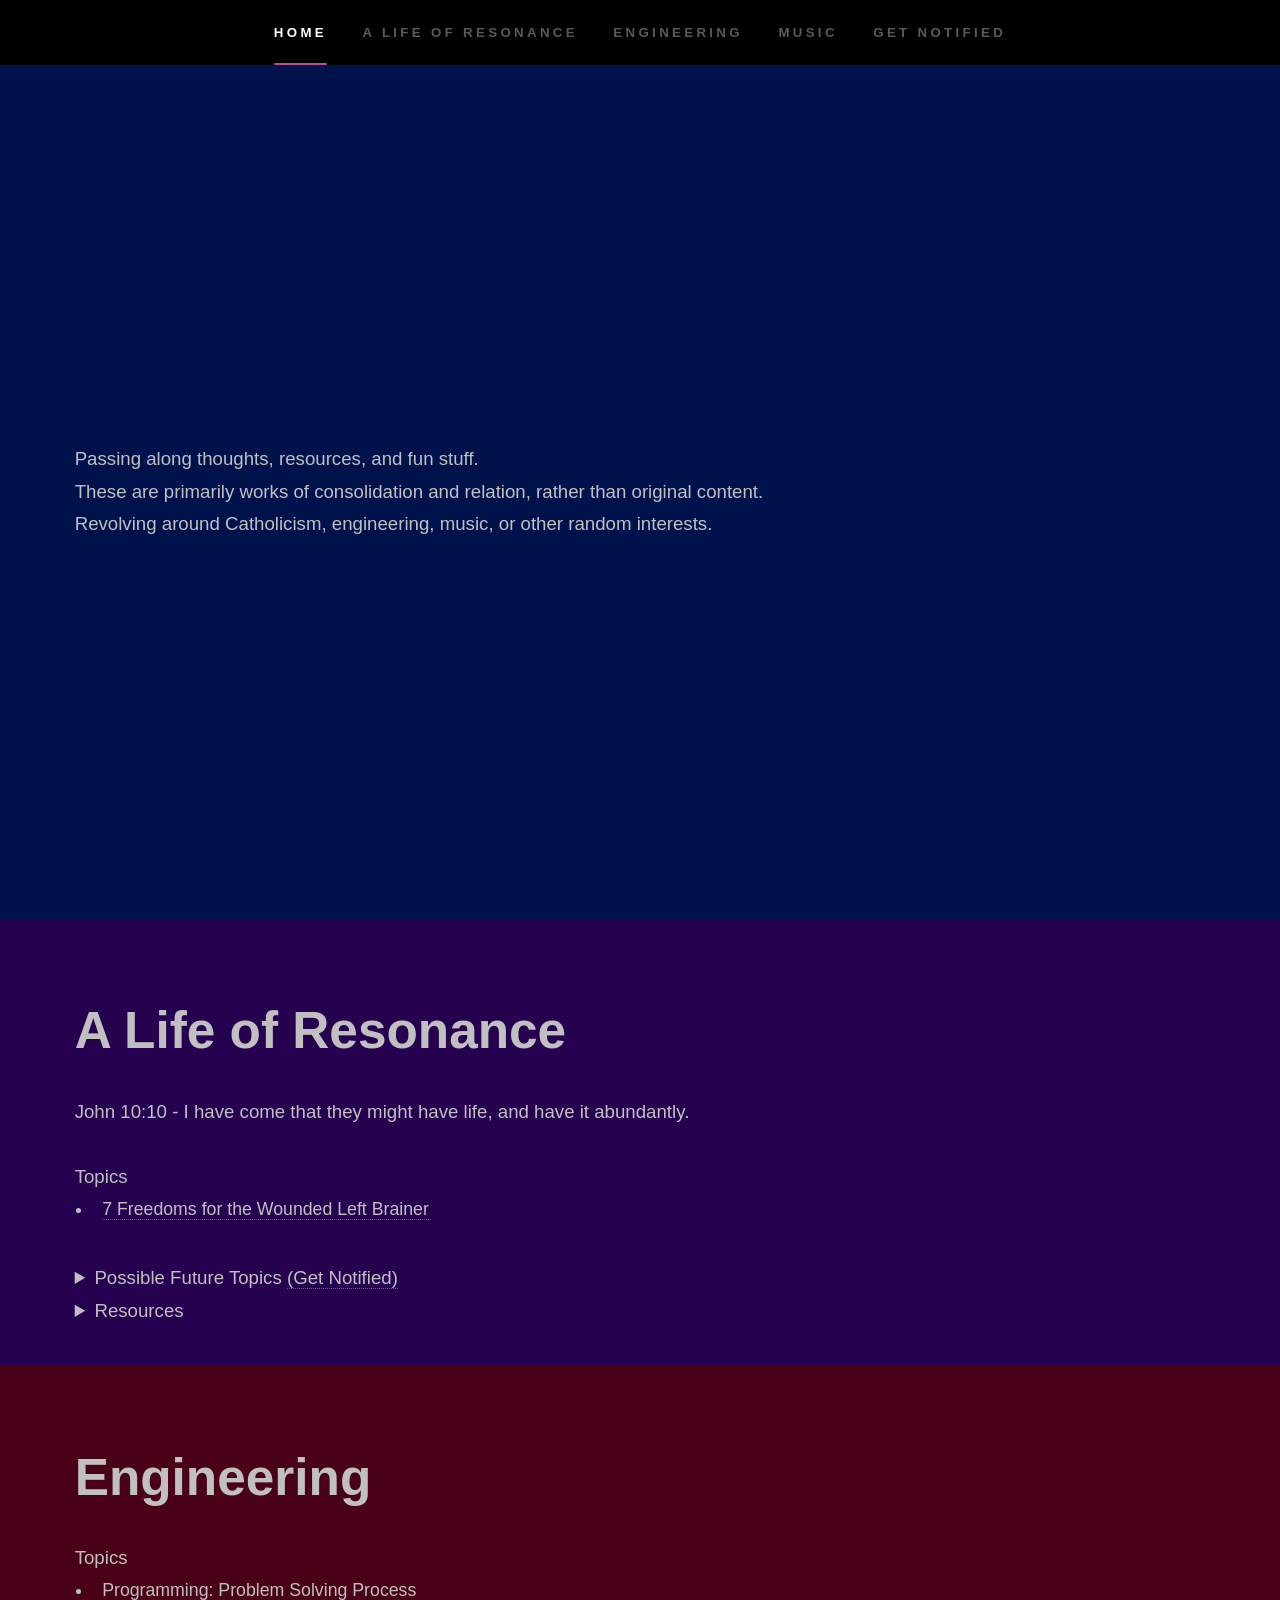
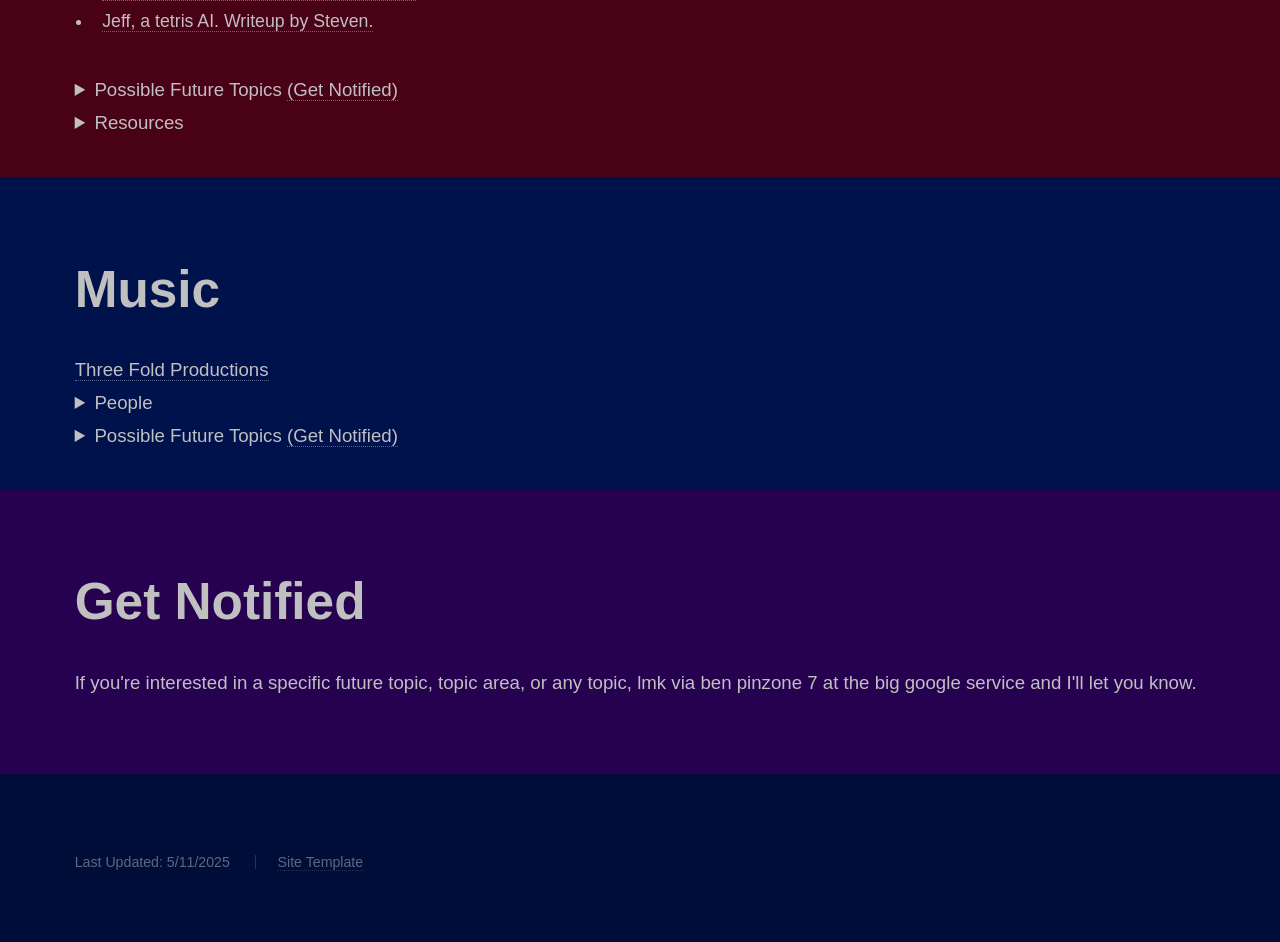
==== commit 8df7900a: "publish 7 freedoms, resources, and some possible future toics" ====
--- a/index.html
+++ b/index.html
@@ -20,8 +20,7 @@
                     <li><a href="#A_life_of_resonance">A Life of Resonance</a></li>
                     <li><a href="#Engineering">Engineering</a></li>
                     <li><a href="#Music">Music</a></li>
-                    <li><a href="#Other_resources">Other Resources</a></li>
-                    <li><a href="#Future_topics">Future Topics</a></li>
+                    <li><a href="#Get_notified">Get Notified</a></li>
                 </ul>
             </nav>
         </div>
@@ -33,7 +32,7 @@
         <!-- Home -->
         <section id="Home" class="wrapper style2 fullscreen fade-up">
             <div class="inner">
-                <p style="text-align:justify;">
+                <p style="text-align:left;">
                     Passing along thoughts, resources, and fun stuff.
                     <br> These are primarily works of consolidation and relation, rather than original content.
                     <br> Revolving around Catholicism, engineering, music, or other random interests.
@@ -47,16 +46,80 @@
 
                 <h1>A Life of Resonance</h1>
                 John 10:10 - I have come that they might have life, and have it abundantly.
+
+                <!-- topics -->
                 <br>
-                <br> Topics:
+                <br> Topics
                 <ul>
                     <li>
-                        <a target="_blank" href="./a_life_of_resonance/7_freedoms_for_the_wounded_left_brainer/index.html">
+                        <a target="_blank" href="content/7-freedoms-for-the-wounded-left-brainer/index.html">
 							7 Freedoms for the Wounded Left Brainer
 						</a>
                     </li>
                 </ul>
 
+                <!-- future topics -->
+                <details>
+                    <summary> Possible Future Topics <a href="#Get_notified"> (Get Notified) </a> </summary>
+                    <ul>
+                        <li> Minds, math, materialism, and a personal God </li>
+                        <li> Integrity, creation, confession, and the Eucharist</li>
+                        <li> Resonance is everywhere</li>
+                        <li> Foundations</li>
+                        <!-- <li> </li> -->
+                    </ul>
+                </details>
+
+                <!-- resources -->
+                <details>
+                    <summary> Resources </summary>
+                    <ul>
+                        <li><a target="_blank" href="https://staugustinestedward.org/wp-content/uploads/2023/03/meditation-before-the-blessed-sacrament-1.pdf">
+                            A Meditation Before the Blessed Sacrament
+                        </a></li>
+
+                        <li><a target="_blank" href="https://www.amazon.com/Better-Part-Four-Set/dp/1644131366/ref=sr_1_2?crid=2LFXGRP2FEAVI&dib=eyJ2IjoiMSJ9.awY9VjP4ODMPRPozamQh1q-nEbQaoS5vTs7kkddMcpz19j5e3opri6bkFwDipKGGZ-qek7zSCvC9g7eZIlweacBbeHUmqb3p84to3XvIPdmb6pH7XZKsH0AaNBTpGZua0IwnSex_QQ-NWr_7JHvBqobMsm9iuS49PfUv9e06WpzLMagrrMc4frj-6NPzAqsM.KAIvTPU7x3P1NRyDDHSJMNDxeKL3tJE4RFxF-hjxsGo&dib_tag=se&keywords=the+better+part&qid=1745987867&s=books&sprefix=the+better+part%2Cstripbooks%2C176&sr=1-2">
+
+                            The Better Part: Christ-Centered Resource for Personal Prayer.
+
+                        </a></li>
+
+                        <li>
+                            <a target="_blank" href="https://www.usccb.org/how-to-pray-the-rosary">
+                            The Rosary
+                            </a> (in combination with
+
+                            <a target="_blank" href="https://www.youtube.com/watch?v=IVOn4oYCtmY">
+                                mental prayer)
+                            </a>
+                        </li>
+
+                        <li><a target="_blank" href="https://www.amazon.com/Days-Morning-Glory-Do-Yourself/dp/1596142448/ref=sr_1_1?crid=TR8NO45FBS0S&dib=eyJ2IjoiMSJ9.[base64].y6LK1_husQfV_lxdqazBKofIU5xu7glS2B23AhAIOUY&dib_tag=se&keywords=33+days+to+morning+glory&qid=1745988193&sprefix=33+days+to+morning+glor%2Caps%2C168&sr=8-1">
+
+                        33 Days to Morning Glory
+
+                        </a></li>
+
+                        <li><a target="_blank" href="https://www.amazon.com/Consecration-St-Joseph-Wonders-Spiritual/dp/1596144319/ref=sr_1_1?crid=1YG3O6E2AGEJT&dib=eyJ2IjoiMSJ9.[base64].hjGDOFpdkgQWlnJqkk-ud2pL4Snu5QsWoMZ-o31JNU0&dib_tag=se&keywords=consecration+to+st+joseph&qid=1745988252&sprefix=consecration+to+st+josep%2Caps%2C171&sr=8-1">
+
+                        Consecration to St. Joseph: The Wonders of Our Spiritual Father
+
+                        </a></li>
+
+                        <li><a target="_blank" href="https://www.amazon.com/Spiritual-Exercises-St-Ignatius-Autograph/dp/0829400656/ref=sr_1_13?crid=16XKEMNOL9Z21&dib=eyJ2IjoiMSJ9.[base64].e6GOrLQrDB0ZpWurvbfruinzvhw1YQwO4wDzLeRwErM&dib_tag=se&keywords=the+spiritual+exercises+of+st+ignatius+of+loyola&qid=1745988309&sprefix=the+spiritual+exercises+of+st+ignatious+of+loyol%2Caps%2C159&sr=8-13">
+                            The Spiritual Exercises of St. Ignatius
+                        </a> (frequently offered as a silent retreat)
+                        </li>
+
+                        <li>
+                            Miraculous Medal - "[the missing rays] are the graces that no one asks for."
+                        </li>
+
+
+
+                    </ul>
+                </details>
+
             </div>
         </section>
 
@@ -65,9 +128,53 @@
             <div class="inner">
                 <h1>Engineering</h1>
 
+                <!-- topics -->
+                Topics
                 <ul>
-                    <li>...</li>
+                    <li><a target="_blank" href="https://github.com/bpinzone/pro_programming/blob/master/Problem_Solving_Process.md">
+                        Programming: Problem Solving Process
+                    </a></li>
+
+                    <li>
+                        <a target="_blank" href="https://bpinzone.github.io/TetrisAI/">
+                            Jeff, a tetris AI. Writeup by Steven.
+                        </a>
+                    </li>
                 </ul>
+                <!-- future topics -->
+                <details>
+                    <summary> Possible Future Topics <a href="#Get_notified"> (Get Notified) </a> </summary>
+                    <ul>
+                        <li> Engineering: Summary: LHTL: Learning, problem solving, procrastination; spiritual motivations of work.</li>
+                        <li> Programming: Debugging as cyclic story expansion </li>
+                        <li> Programming: Tips from a new college grad a few years into industry. </li>
+                        <li> Programming: A more coherent version 2 of "Problem Solving Process" </li>
+                    </ul>
+                </details>
+                <!-- resources -->
+                <details>
+                    <summary> Resources </summary>
+                    <ul>
+                        <li>
+                            Learning How to Learn (LHTL) Companion Textbook:
+                            <a target="_blank" href="https://www.amazon.com/Mind-Numbers-Science-Flunked-Algebra/dp/039916524X/ref=sr_1_1?crid=YJVJG3VJJ0B&dib=eyJ2IjoiMSJ9.[base64].qoGxehN0vISQD7Cxd0N05stPesQPy6XSzsxOZUItRbw&dib_tag=se&keywords=a+mind+for+numbers&qid=1745989491&sprefix=a+mind+for+number%2Caps%2C173&sr=8-1">
+                            A Mind for Numbers.
+                        </a></li>
+                        <li>
+                            Programming:
+                            <a target="_blank" href="https://www.amazon.com/Programming-Language-2nd-Brian-Kernighan/dp/0131103628/ref=sr_1_1_sspa?crid=1T3VSTV90RNTH&dib=eyJ2IjoiMSJ9.[base64].3-1Rd-NAlaqDjGS6nCgr2EKwAn2FEwIbtYIqxQ4aCbs&dib_tag=se&keywords=c+programming+language&qid=1745989230&sprefix=c+programming+languag%2Caps%2C168&sr=8-1-spons&sp_csd=d2lkZ2V0TmFtZT1zcF9hdGY&psc=1">
+                            The C Programming Language.
+                        </a> Excellent for C, as well as programming, computers, and problem solving in general.
+
+
+                        </li>
+                        <li>
+                            Programming: CUDA:
+                            <a target="_blank" href="https://www.amazon.com/Programming-Massively-Parallel-Processors-Hands/dp/0323912311/ref=sr_1_1?crid=X069P41J9D9P&dib=eyJ2IjoiMSJ9.[base64].DET4nNmLSMh0FTDElZFeLXcS-8KVfRuMtjlJWxJ-gbA&dib_tag=se&keywords=programming+massively+parallel+processors&qid=1745989308&sprefix=programming+massively+parallel+processo%2Caps%2C171&sr=8-1">
+                            Programming Massively Parallel Processors.
+                        </a></li>
+                    </ul>
+                </details>
 
             </div>
         </section>
@@ -77,37 +184,44 @@
             <div class="inner">
                 <h1>Music</h3>
 
-                    <ul>
-                        <li>...</li>
-                    </ul>
-
-            </div>
-        </section>
-
-        <!-- Other Resources -->
-        <section id="Other_resources" class="wrapper style1 fade-up">
-            <div class="inner">
-                <h1>Other Resources</h3>
-
-                    <ul>
-                        <li>...</li>
-                    </ul>
-
-            </div>
-        </section>
-
-        <!-- Future Tops -->
-        <section id="Future_topics" class="wrapper style3 fade-up">
-            <div class="inner">
-                <h1>Future Topics</h3>
-
-                    <ul>
-                        <li>...</li>
-                    </ul>
-
-            </div>
-        </section>
-
+                    <a target="_blank" href="https://www.youtube.com/@three_fold_productions">
+                            Three Fold Productions
+                    </a>
+
+                    <!-- people -->
+                    <details>
+                        <summary> People </summary>
+                        <ul>
+                            <li> <a target="_blank" href="https://www.bbtrumpet.com/">
+                            Clint McLaughlin.
+                            </a> A world class trumpet teacher and embouchure specialist. Several incredibly detailed books on the physics of trumpet playing.
+                            </li>
+                        </ul>
+                    </details>
+
+
+                    <!-- future topics -->
+                    <details>
+                        <summary> Possible Future Topics <a href="#Get_notified"> (Get Notified) </a> </summary>
+                        <ul>
+                            <li> Trumpet: Summary: Principles of setting a closed embouchure. </li>
+                            <li> Trumpet: An experience of setting a closed embouchure. </li>
+                        </ul>
+                    </details>
+
+            </div>
+        </section>
+
+        <!-- Get Notified -->
+        <section id="Get_notified" class="wrapper style1 fade-up">
+            <div class="inner">
+                <h1>Get Notified</h3>
+                    <p>
+                        If you're interested in a specific future topic, topic area, or any topic, lmk via ben pinzone 7 at the big google service and I'll let you know.
+                    </p>
+
+            </div>
+        </section>
 
     </div>
 
@@ -115,7 +229,7 @@
     <footer id="footer" class="wrapper style2-alt">
         <div class="inner">
             <ul class="menu">
-                <li>Last Updated: 4/15/2025</li>
+                <li>Last Updated: 5/11/2025</li>
                 <li> <a target="_blank" href="https://html5up.net/hyperspace"> Site Template </a> </li>
             </ul>
         </div>
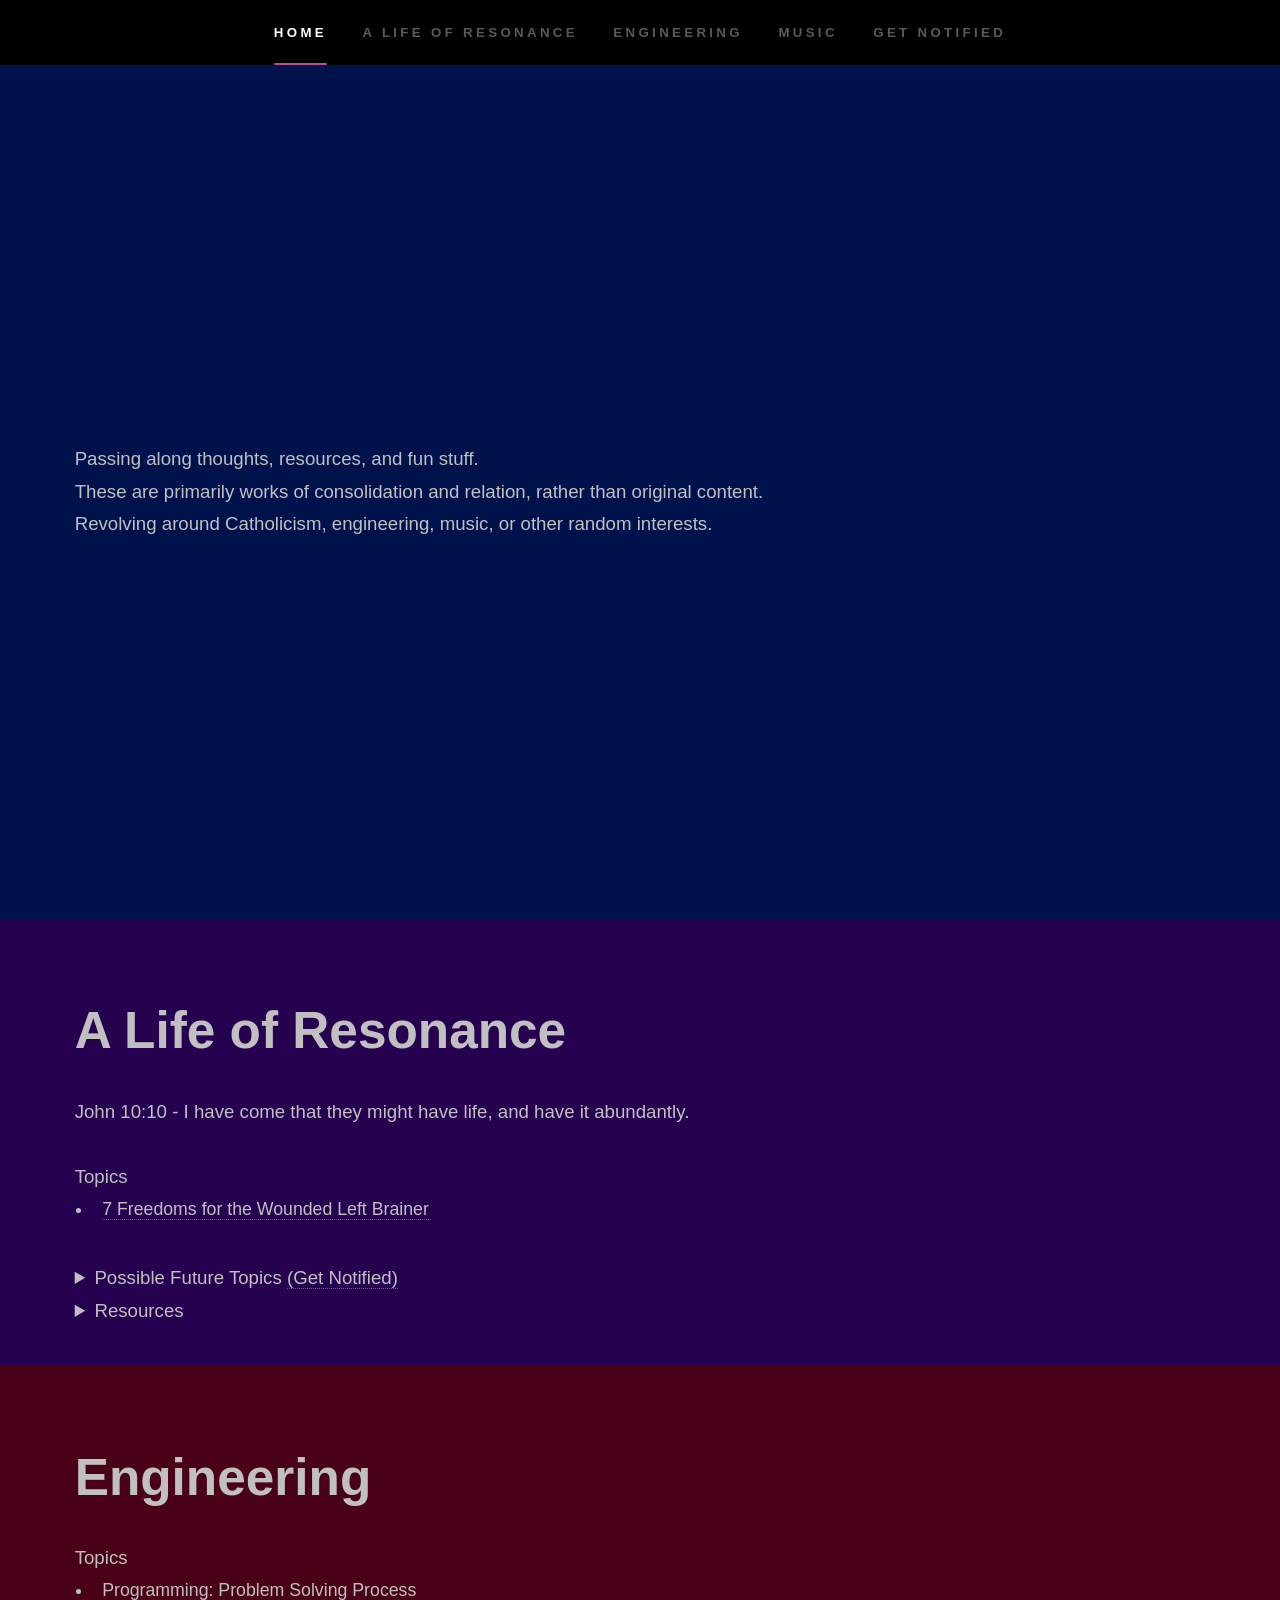
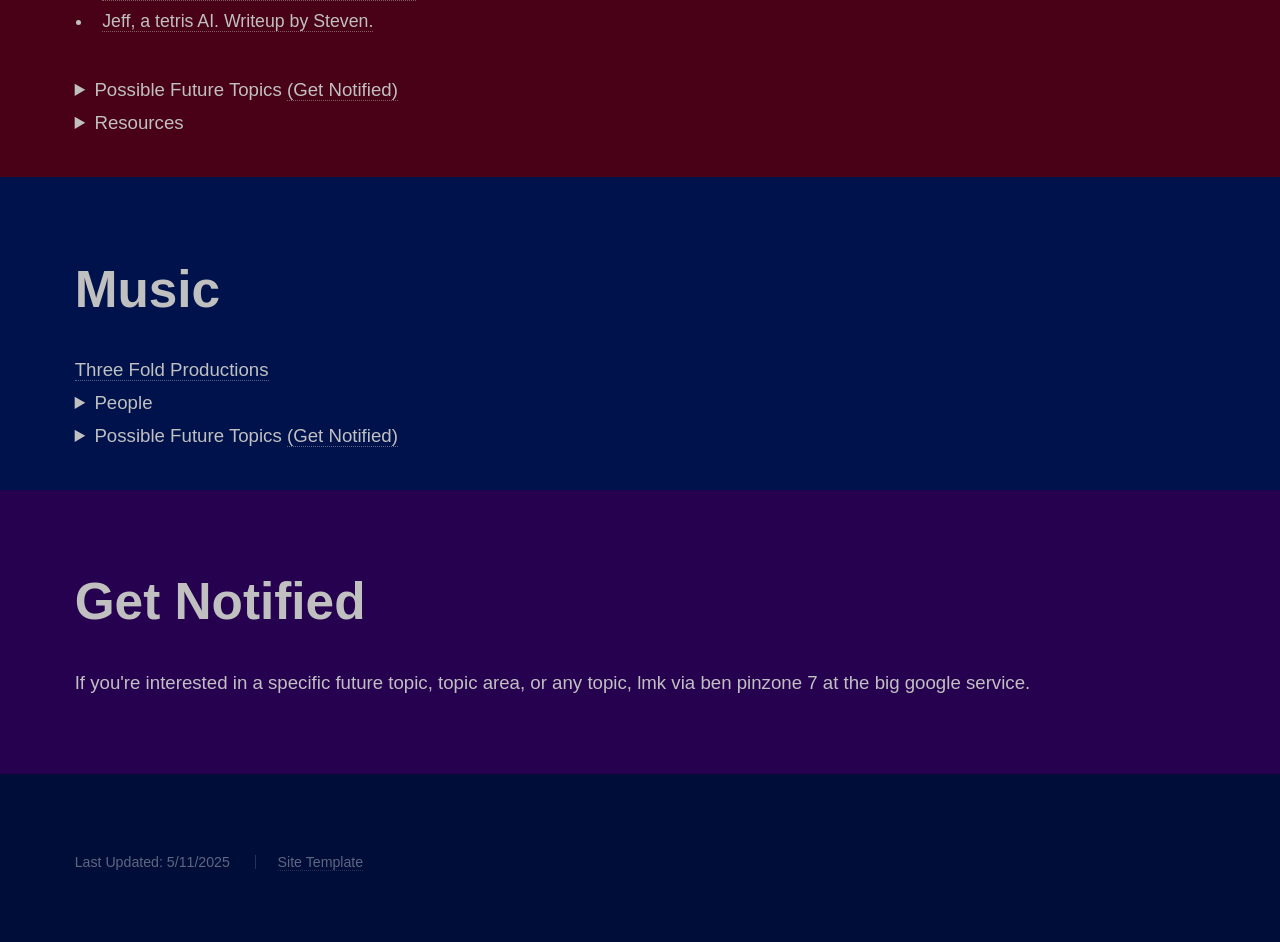
==== commit 01719238: "minor" ====
--- a/index.html
+++ b/index.html
@@ -217,7 +217,7 @@
             <div class="inner">
                 <h1>Get Notified</h3>
                     <p>
-                        If you're interested in a specific future topic, topic area, or any topic, lmk via ben pinzone 7 at the big google service and I'll let you know.
+                        If you're interested in a specific future topic, topic area, or any topic, lmk via ben pinzone 7 at the big google service.
                     </p>
 
             </div>
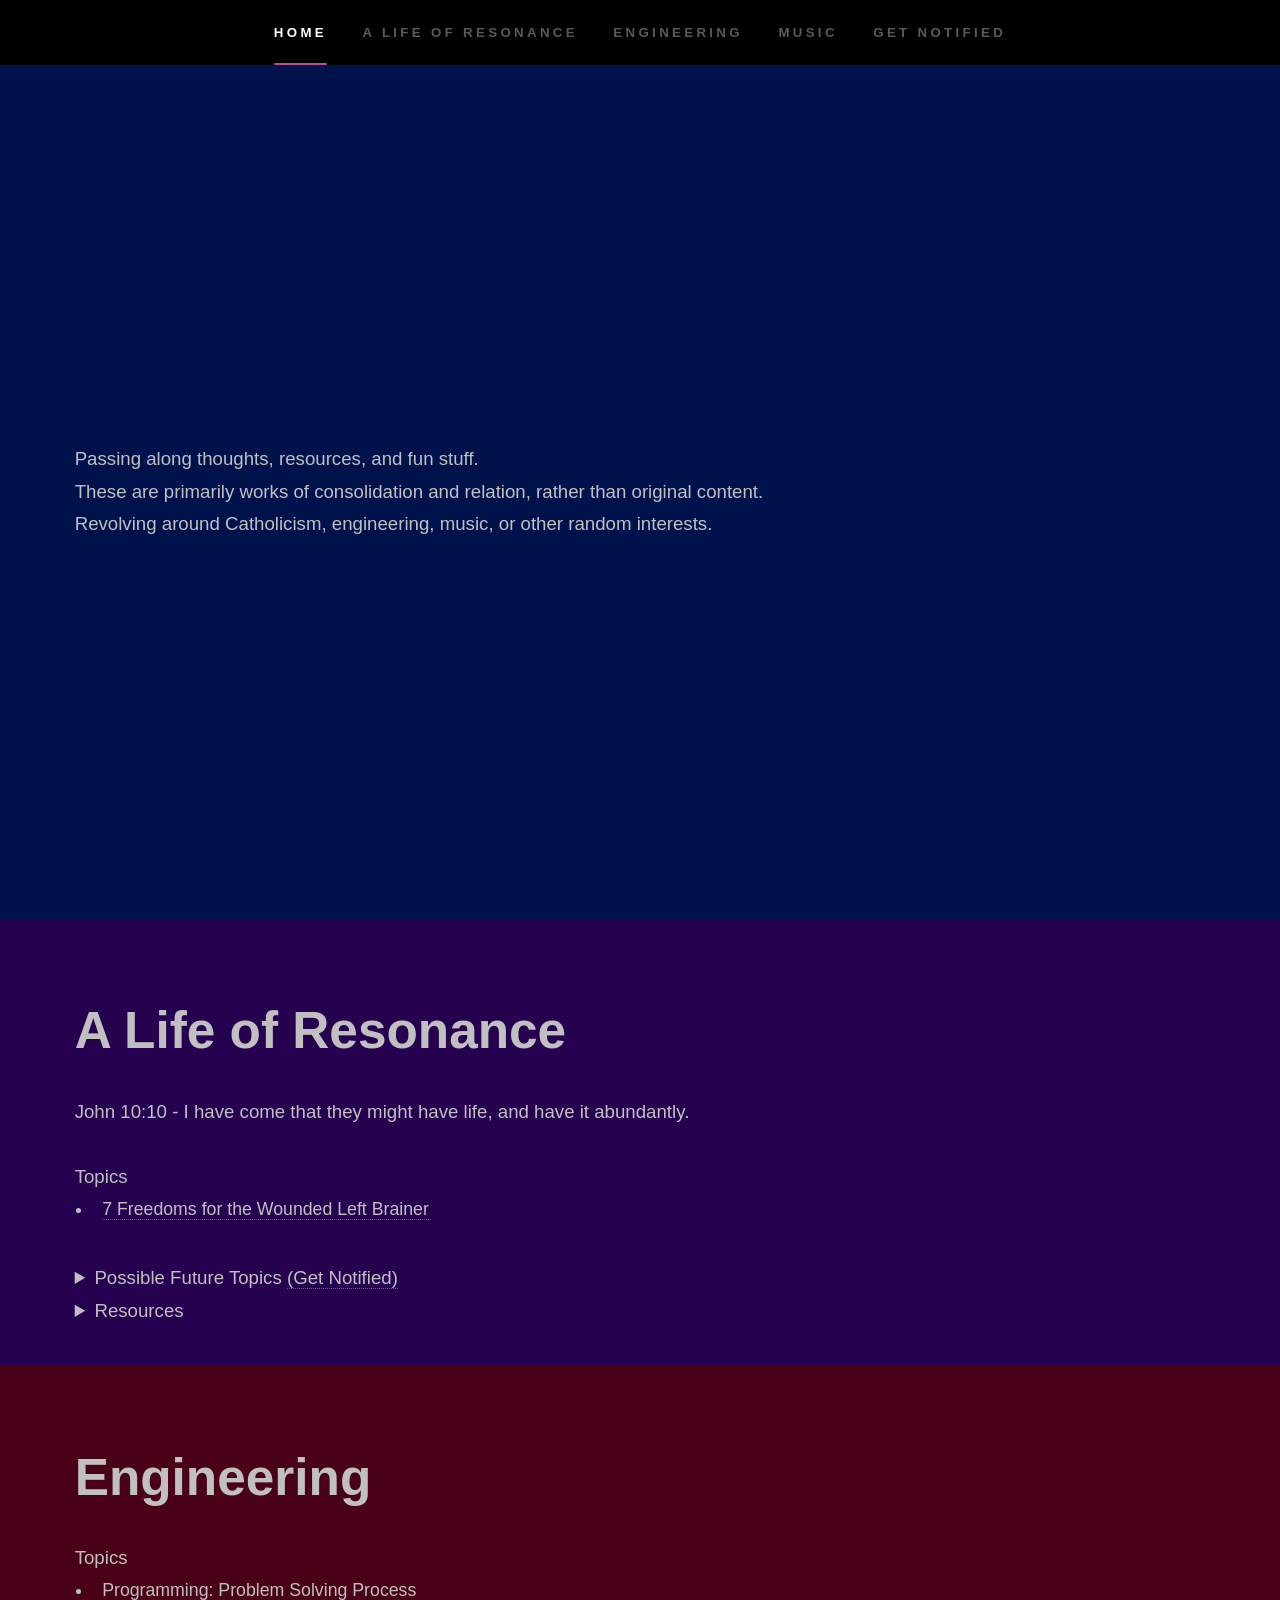
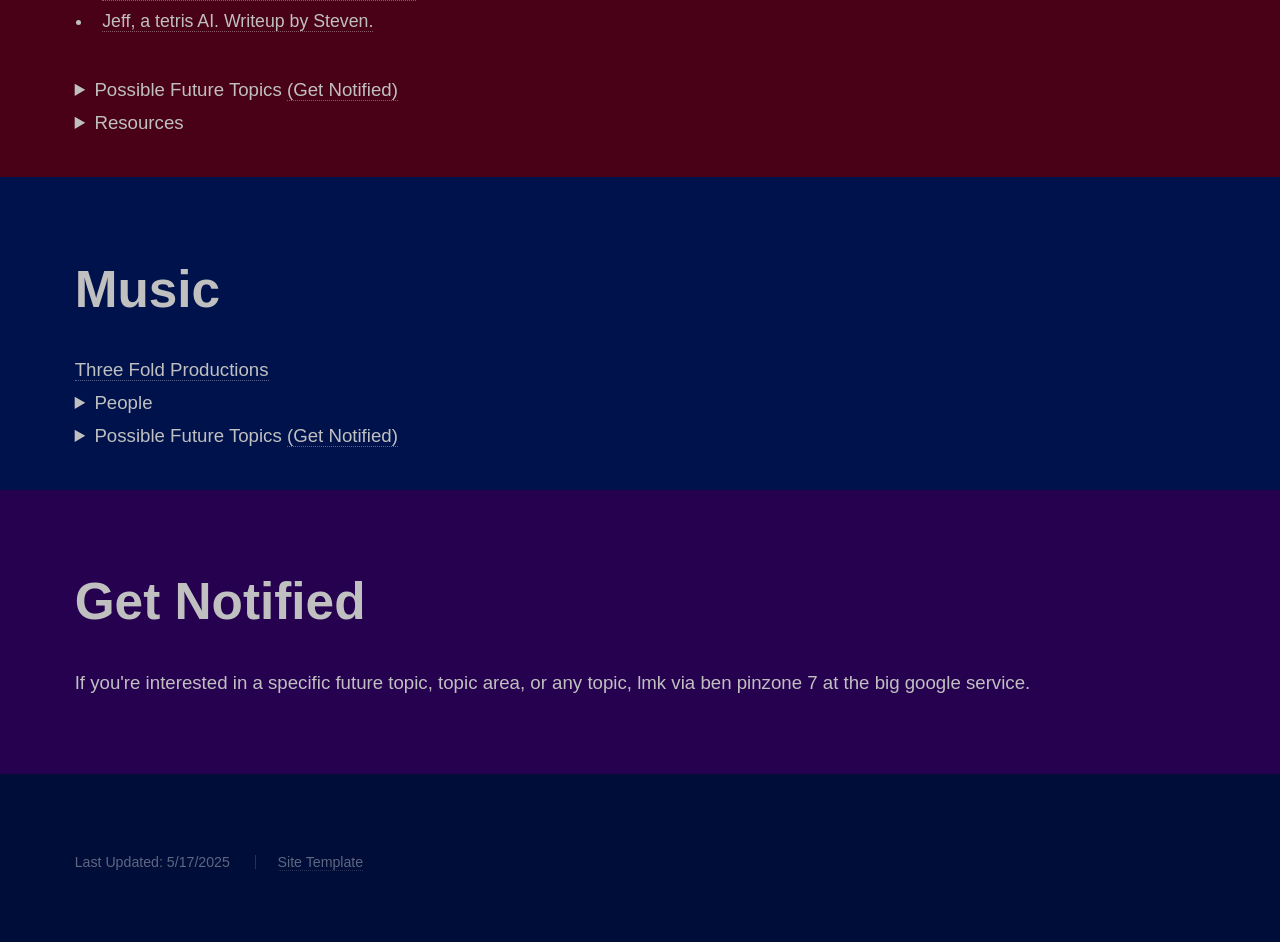
==== commit 606ec77d: "update date" ====
--- a/index.html
+++ b/index.html
@@ -229,7 +229,7 @@
     <footer id="footer" class="wrapper style2-alt">
         <div class="inner">
             <ul class="menu">
-                <li>Last Updated: 5/11/2025</li>
+                <li>Last Updated: 5/17/2025</li>
                 <li> <a target="_blank" href="https://html5up.net/hyperspace"> Site Template </a> </li>
             </ul>
         </div>
